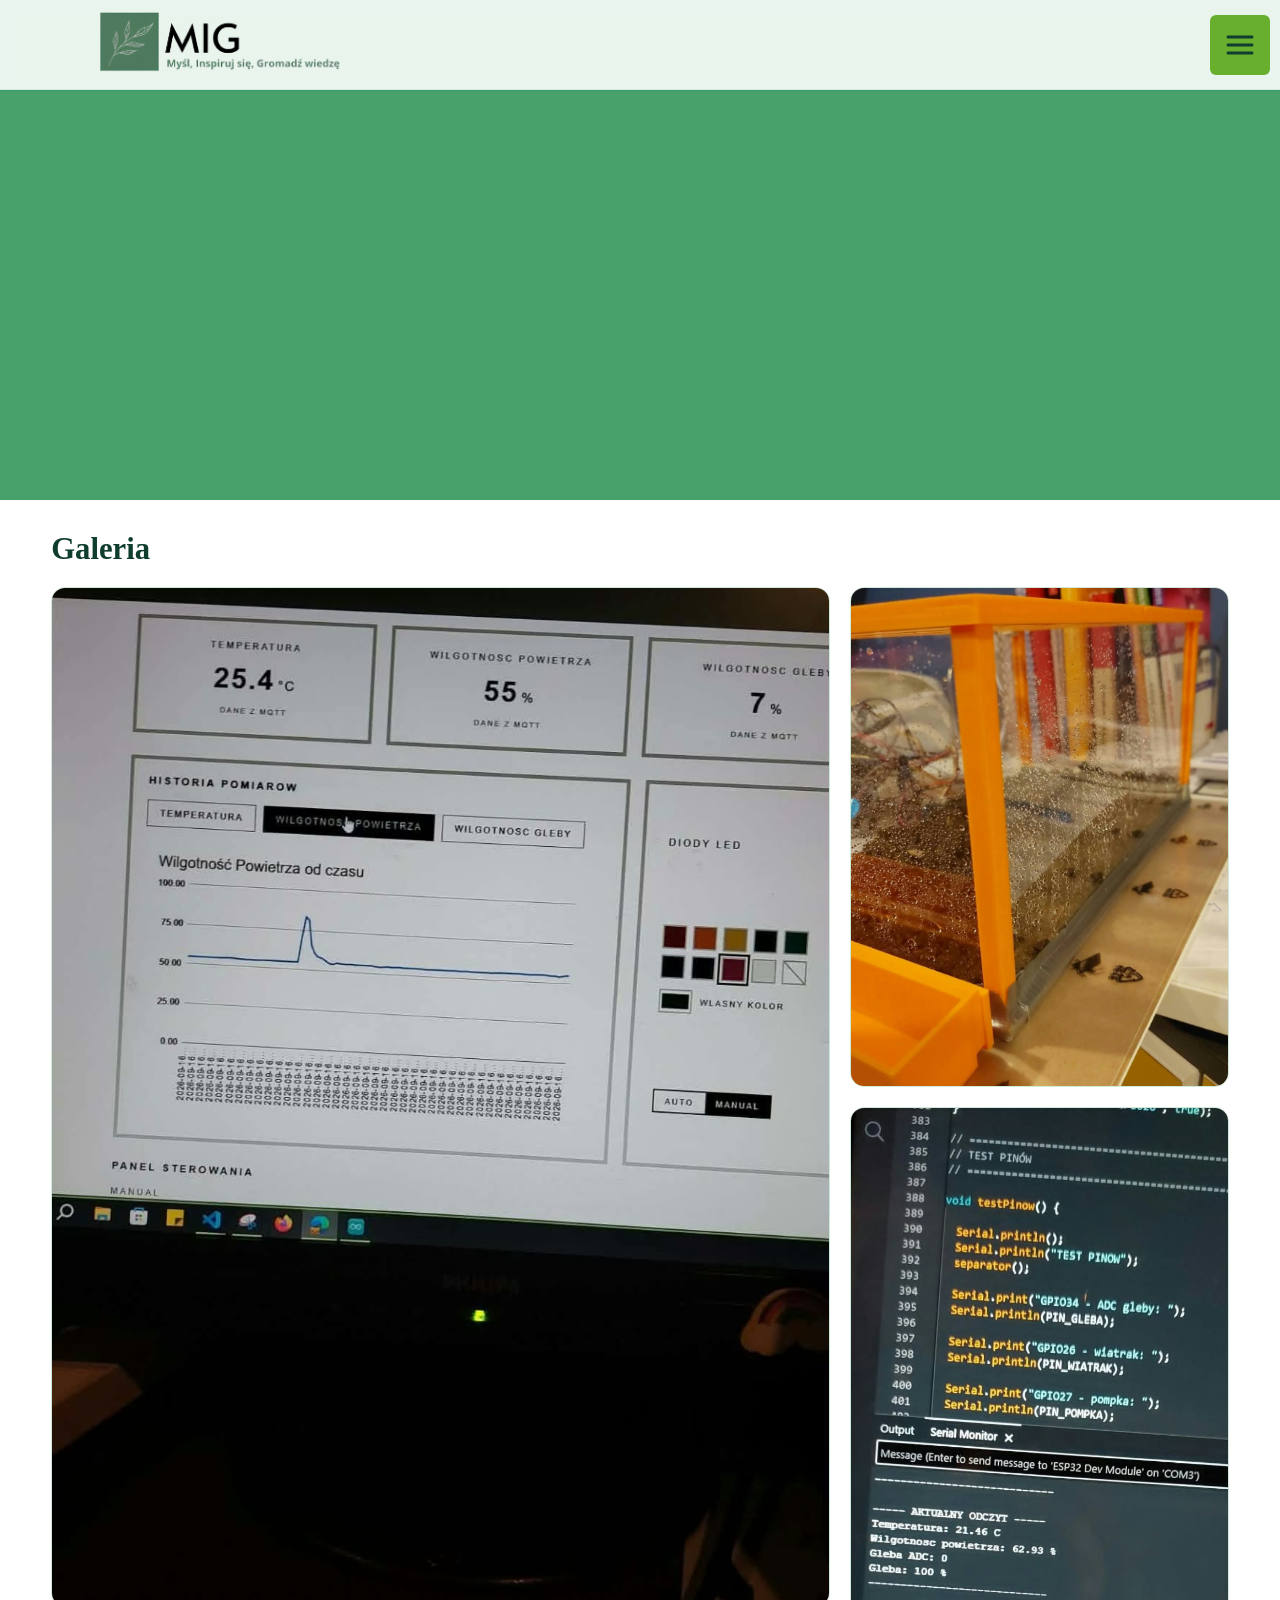
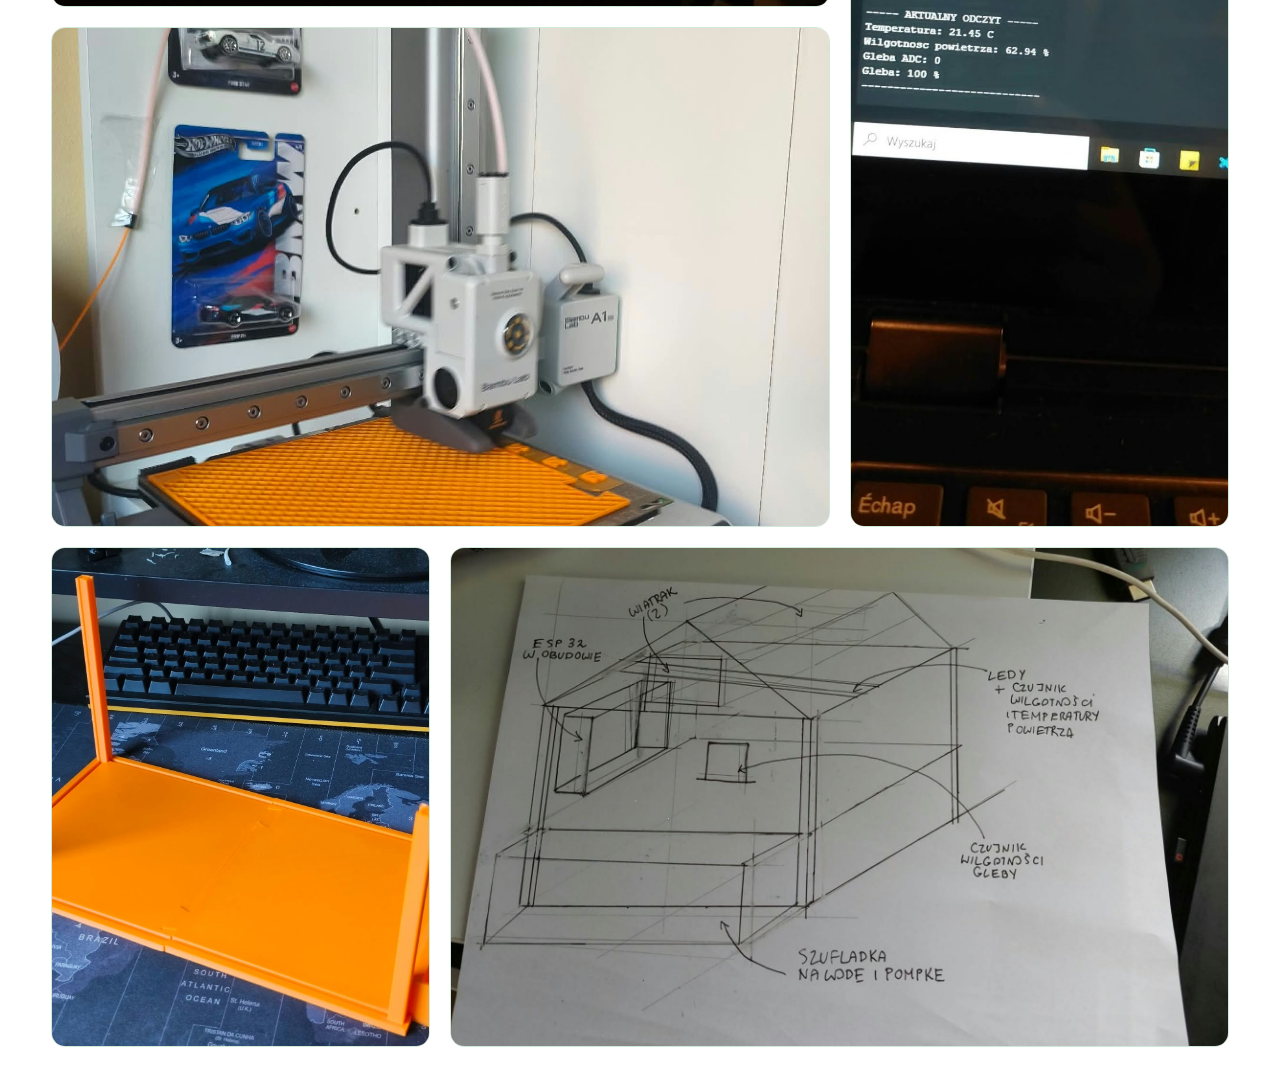
==== galeria.html @ 009820ba "Add files via upload" ====
<!DOCTYPE html>
<html lang="pl">
<head>
<meta charset="UTF-8">
<meta name="viewport" content="width=device-width, initial-scale=1.0">
<title>Moja szklarnia</title>
<link  rel="stylesheet" href="css.css">
<style>


:root {
    --forest: #0f3d2e;
    --green: #2f7d4f;
    --leaf: #6bb27f;
    --mint: #cfe9d8;
    --mist: #eef7f1;
    --white: #ffffff;
  }

  * { box-sizing: border-box; }

  body {
    margin: 0;
    background: var(--white);
    font-family: Georgia, "Times New Roman", serif;
    color: var(--forest);
  }

  /* The gallery element: full width, white background */
  .gallery {
    width: 100%;
    background: var(--white);
    padding: 32px clamp(16px, 4vw, 56px);
  }

  .gallery h2 {
    margin: 0 0 20px;
    font-size: clamp(1.4rem, 2.4vw, 2rem);
    font-weight: 600;
    color: var(--forest);
  }

  .gallery-grid {
    display: grid;
    grid-auto-rows: 500px;
    grid-auto-flow: dense;
    gap: 20px;
    grid-template-columns: repeat(auto-fill, minmax(min(100%, 350px), 1fr));
  }

  .gallery-item {
    position: relative;
    margin: 0;
    overflow: hidden;
    border-radius: 14px;
    background: var(--mist);
    border: 1px solid var(--mint);
  }

  .gallery-item.wide { grid-column: span 2; }
  .gallery-item.tall { grid-row: span 2; }

  /* Swap .ph divs for <img> tags; the gradients are placeholders */
  .gallery-item img,
  .gallery-item .ph {
    display: block;
    width: 100%;
    height: 100%;
    object-fit: cover;
    transition: transform .4s ease;
  }

  .gallery-item:hover img,
  .gallery-item:hover .ph,
  .gallery-item:focus-within img,
  .gallery-item:focus-within .ph { transform: scale(1.05); }

  .gallery-item figcaption {
    position: absolute;
    left: 0; right: 0; bottom: 0;
    padding: 40px 20px 18px;
    color: var(--white);
    font-size: 1.1rem;
    background: linear-gradient(to top, rgba(15, 61, 46, .85), transparent);
    transform: translateY(100%);
    transition: transform .3s ease;
  }

  .gallery-item:hover figcaption,
  .gallery-item:focus-within figcaption { transform: translateY(0); }

  .gallery-item a { display: block; height: 100%; color: inherit; text-decoration: none; }
  .gallery-item a:focus-visible { outline: 3px solid var(--green); outline-offset: -3px; }

  .p1 { background: linear-gradient(135deg, var(--green), var(--forest)); }
  .p2 { background: linear-gradient(160deg, var(--mint), var(--leaf)); }
  .p3 { background: linear-gradient(120deg, var(--leaf), var(--green)); }
  .p4 { background: linear-gradient(200deg, var(--forest), var(--leaf)); }
  .p5 { background: linear-gradient(135deg, var(--mist), var(--mint)); }
  .p6 { background: linear-gradient(150deg, var(--green), var(--mint)); }

</style>
</head>

<body>

<div class="nagluwek">
    <div class="title">
        <a href="onas.html">
            <img src="logo.png" alt="Logo" style="height: 60px;">
        </a>
    </div>
    <div class="menu">
        <svg
        xmlns="http://www.w3.org/2000/svg" class="sandwich" viewBox="0 0 40 40"  fill="none" aria-label="Menu">
        <line x1="8" y1="12" x2="32" y2="12"
              stroke="currentColor" stroke-width="3" stroke-linecap="round" />
        <line x1="8" y1="20" x2="32" y2="20"
              stroke="currentColor" stroke-width="3" stroke-linecap="round" />
        <line x1="8" y1="28" x2="32" y2="28"
              stroke="currentColor" stroke-width="3" stroke-linecap="round" />
      </svg>

    </div>
    <div class="menuwrapper">
        <a href="onas.html">
        <div class="menuoption" style="--in-delay: 0s; --out-delay: 0.28s; top: 84px; border-top-left-radius: 6px;"> O NAS</div>
        </a>
        <a href="galeria.html">
        <div class="menuoption" style="--in-delay: 0.14s; --out-delay: 0.14s; top: 184px;"> GALERIA </div>
        </a>
        <a href="mojaszklarnia.html">
              <div class="menuoption" style="--in-delay: 0.28s; --out-delay: 0s; top: 284px; border-bottom: 5px solid rgb(45, 184, 45);  border-bottom-left-radius: 6px;"> PANEL SZKLARNI</div>
        </a>
         </div>
</div>


<!-- ///////////////////////////////////////////////////////////////////////////////////////////-->
<div style="width: 100%; height: 500px; background-color: rgb(72, 161, 106);">
    <canvas
      id="bg"
      style="
        position: relative;
        width: 100%;
        height: 100%;
        -webkit-mask-image: linear-gradient(to bottom, #000 calc(100% - 60px), transparent 100%);
        mask-image: linear-gradient(to bottom, #000 calc(100% - 60px), transparent 100%);
      "
    ></canvas>
  
    <script type="module">
      import { createShader } from 'https://esm.sh/shaders/js';
  
      await createShader(document.getElementById('bg'), {
        components: [
          {
            type: 'SolidColor',
            props: {
              color: '#149941'
            }
          },
  
          {
            type: 'TimeTrail',
            props: {
              trailSource: 'motion',
              trailLength: 0,
              diffusion: 0.1,
              trailOpacity: 0.4,
              trailBlend: 'normal',
              speed: 4
            },
  
            children: [
              {
                type: 'ContourLines',
                props: {
                  levels: 0.9,
                  gamma: 1,
                  lineWidth: 1.75,
                  softness: 0.4,
                  colorMode: 'custom',
                  lineColor: '#5cdb79',
                  backgroundColor: 'transparent'
                },
  
                children: [
                  {
                    type: 'PerlinNoise',
                    props: {
                      scale: 2.3,
                      seed: 0,
                      speed: 0.15
                    }
                  },
  
                  {
                    type: 'Blob',
                    props: {
                      colorA: '#666666',
                      colorB: '#666666',
                      size: 0.1,
                      deformation: 0.75,
                      softness: 0.4,
                      highlightIntensity: 0,
                      speed: 1,
                      seed: 4,
  
                      center: {
                        type: 'mouse-position',
                        smoothing: 0.3,
                        momentum: 0.25
                      },
  
                      blendMode: 'normal'
                    }
                  }
                ]
              }
            ]
          }
        ]
      });
    </script>
  </div>
<!-- ///////////////////////////////////////////////////////////////////////////////////////////-->



<section class="gallery" aria-label="Photo gallery">
    <h2>Galeria</h2>
    <div class="gallery-grid">
      <figure class="gallery-item wide tall">
        <a><img src="zdj1.png" alt="zdj1"></a>
      </figure>
      <figure class="gallery-item wide" >
        <a><img src="zdj4.png" alt="zdj2"></a>
      </figure>
      <figure class="gallery-item">
        <a><img src="zdj5.png" alt="zdj3"></a>
      </figure>
      <figure class="gallery-item tall">
        <a><img src="zdj7.png" alt="zdj4"></a>
      </figure>
      <figure class="gallery-item">
        <a><img src="zdj8.png" alt="zdj6"></a>
      </figure>
      <figure class="gallery-item wide">
        <a><img src="zdj6.png" alt="zdj5"></a>
      </figure>
    </div>
  </section>

</body>
</html>
---- css.css ----
:root{
    --biel:        #ffffff;
    --tlo:         #f6faf8;
    --atrament:    #10201a;
    --szept:       #6d7f78;
    --linia:       #dfe9e4;
    --zielen:      #0f9d6a;
    --zielen-jasna:#e4f6ee;
    --zielen-mocna:#0a6f4b;
    --alarm:       #c0392b;
}

*{ box-sizing: border-box; }

body{
    margin: 0;
    padding: 0;
    color: var(--atrament);
    font-family: Helvetica, Arial, sans-serif;
    background-color: var(--tlo);
    background-image:
        linear-gradient(rgba(15,157,106,0.05) 1px, transparent 1px),
        linear-gradient(90deg, rgba(15,157,106,0.05) 1px, transparent 1px);
    background-size: 48px 48px;
}

.mono{ font-family: 'IBM Plex Mono', 'Courier New', monospace; }

/* ---------- naglowek ---------- */
.nagluwek{
    background: rgba(255,255,255,0.88);
    backdrop-filter: blur(6px);
    border-bottom: 1px solid var(--linia);
    box-shadow: 0 1px 0 rgba(15,157,106,0.25);
    font-family: 'IBM Plex Mono', 'Courier New', monospace;
    margin: 0;
    top: 0;
    width: 100%;
    z-index: 10;
    position: fixed;
    display: flex;
    align-items: center;
    justify-content: space-between;
    gap: 12px;
    height: 90px;
}
.nagluwek .kropka{
    width: 8px;
    height: 8px;
    background: var(--zielen);
    border-radius: 50%;
    box-shadow: 0 0 0 4px rgba(15,157,106,0.15);
}
.title{
margin-top: 20px;
margin-bottom: 20px;
margin-left: 100px;

}
.sandwich{
width: 40;
height: 40;
}
.menu{
    padding: 3px;
    width: 60px;
    height: 60px;
    margin: 10px 10px 10px 10px;
    background-color: #68af2e;
    padding: 10px;
    transition: 0.4s;
    border-radius: 6px;
}
.menu:hover{
    width: 70px;
    height: 70px;    
transition: 0.4s;

    }
.menuoption{
background-color: rgb(205, 224, 214);
width: 400px;
height: 100px;
position: fixed;
right: -400px;
z-index: 4;
transition: 0.35s;
transition-delay: var(--out-delay, 0s);
border-top: 5px solid  rgb(45, 184, 45);

display: flex;
justify-content: center;
align-items: center; 
font-family: Arial, sans-serif;
text-decoration: none;
font-size: 40px;
color: #7dacac;
}
.menuoption:hover{
    background-color: rgb(86, 182, 131);
    transition: 0.35s;
    font-family: "Mona Sans varible", Georgia, serif;
color: #318f73;
}
.menuwrapper{
position: fixed;
right: 0px;
top: 0px;
width: 0px;
height: 0px;
z-index: 3;
}

.menu:hover ~ .menuwrapper{
width: 400px;
height: 384px;

}
.menuwrapper:hover{
width: 400px;
height: 384px;
}
/*
.menuoption:hover ~ .menuwrapper{
width: 400px;
height: 600px;
}
.menuwrapper:hover ~ .menuoption{
    right: 0px;
    transition: 0.2s;
    transition-delay: var(--in-delay, 0s);
}
.menuoption:hover .menuoption{
    right: 0px;
    transition: 0.2s;
    transition-delay: var(--in-delay, 0s);
}
*/
.menu:hover ~ .menuwrapper,
.menuwrapper:hover{
    width: 400px;
    height: 384;
}
.menu:hover ~ .menuwrapper .menuoption,
.menuwrapper:hover .menuoption{
    right: 0;
    transition: right 0.2s ease var(--in-delay, 0s),
                background-color 0.3s ease;
}
.menuoption:hover{
    background-color: rgb(86, 182, 131);
}
/* ---------- pasek gorny ---------- */
/*////////////////////////////////////////////////////////////*/
.ramka{
    position: relative;
    background: var(--biel);
    border: 2px solid green;
    border-radius: 2px;
}
.pasek{
    display: flex;
    align-items: flex-start;
    justify-content: space-between;
    gap: 30px;
    margin: 36px 10vw 0 10vw;
}
.pasek h1{
    font-size: 30px;
    font-weight: bold;
    letter-spacing: 1px;
    margin: 0 0 10px 0;
}
.pasek .opis{
    font-size: 14px;
    line-height: 1.7;
    color: var(--szept);
    margin: 0;
    max-width: 60ch;
}

.polaczenie{
    margin-top: 80px;
    padding: 12px 16px;
    display: flex;
    align-items: center;
    gap: 12px;
    flex-shrink: 0;
    background: var(--biel);
    border: 1px solid var(--linia);
}
.polaczenie svg{
    width: 24px;
    height: 24px;
    flex-shrink: 0;
}
.polaczenie .etykieta{
    font-family: 'IBM Plex Mono', 'Courier New', monospace;
    font-size: 12px;
    letter-spacing: 1px;
    line-height: 1.4;
    white-space: nowrap;
}
.polaczenie .luk{ fill: rgb(190,190,190); }
.polaczenie.online{ border-color: var(--zielen); background: var(--zielen-jasna); }
.polaczenie.online .luk{ fill: var(--zielen-mocna); }
.polaczenie.online .etykieta{ color: var(--zielen-mocna); }
.polaczenie.offline .luk{ fill: rgb(215,215,215); }
.polaczenie.offline .krzyzyk{ display: block; }
.krzyzyk{ display: none; }

/* ---------- kafelki z danymi ---------- */
.kafelki{
    display: flex;
    gap: 18px;
    margin: 26px 10vw 0 10vw;
}
.kafelek{
    flex: 1;
    padding: 24px 20px;
    text-align: center;
    min-width: 0;
    transition: 0.2s;
    z-index: 1;
}
.kafelek:hover {
    z-index: 2;
    transform: scale(1.05);
    transition: 0.2s;

  }

.kafelek .nazwa{
    font-size: 13px;
    letter-spacing: 1px;
    color: var(--szept);
    margin: 0 0 16px 0;
}
.kafelek .wartosc{
    font-family: 'IBM Plex Mono', 'Courier New', monospace;
    font-size: clamp(30px, 3.6vw, 56px);
    font-weight: bold;
    margin: 0;
    line-height: 1;
    word-break: break-word;
}
.kafelek .jednostka{
    font-size: 0.42em;
    font-weight: normal;
    color: var(--szept);
    margin-left: 5px;
}
.kafelek .zrodlo{
    font-family: 'IBM Plex Mono', 'Courier New', monospace;
    font-size: 11px;
    letter-spacing: 1px;
    color: rgb(165,175,170);
    margin: 16px 0 0 0;
}
.kafelek.poza-zakresem{ border-color: var(--alarm); }
.kafelek.poza-zakresem .wartosc{ color: var(--alarm); }
.kafelek.w-zakresie .wartosc{ color: var(--zielen-mocna); }

/* ---------- sekcje ---------- */
.sekcja{
    margin: 30px 10vw 0 10vw;
}
.sekcja > h2{
    font-size: 16px;
    letter-spacing: 1px;
    margin: 0 0 4px 0;
}
.sekcja > .podpis{
    font-size: 13px;
    color: var(--szept);
    margin: 0 0 16px 0;
    max-width: 70ch;
    line-height: 1.6;
}

/* ---------- warunki dla roslin ---------- */
.karty-warunkow{
    display: flex;
    gap: 18px;
}
.karta-warunku{
    flex: 1;
    padding: 22px;
    min-width: 0;
    z-index: 1;
    transition: 0.2s;  
}
.karta-warunku:hover {
    z-index: 2;
    transform: scale(1.05);
    transition: 0.2s;
  }
.glowka-warunku{
    display: flex;
    align-items: baseline;
    justify-content: space-between;
    gap: 12px;
    margin-bottom: 18px;
}
.glowka-warunku .nazwa{
    margin: 0;
    font-size: 14px;
    letter-spacing: 1px;
}
.glowka-warunku .teraz{
    font-family: 'IBM Plex Mono', 'Courier New', monospace;
    font-size: 13px;
    color: var(--szept);
}

/* skala z zaznaczonym zakresem docelowym i znacznikiem odczytu */
.skala{
    position: relative;
    height: 16px;
    background: repeating-linear-gradient(90deg,
        var(--linia) 0 1px, transparent 1px 10px);
    border-top: 1px solid var(--linia);
    border-bottom: 1px solid var(--linia);
    margin-bottom: 6px;
}
.strefa{
    position: absolute;
    top: 0;
    bottom: 0;
    background: var(--zielen-jasna);
    border-left: 2px solid var(--zielen);
    border-right: 2px solid var(--zielen);
}
.znacznik{
    position: absolute;
    top: -5px;
    bottom: -5px;
    width: 2px;
    background: var(--atrament);
    transform: translateX(-1px);
    transition: left 0.4s ease;
    display: none;
}
.znacznik.widoczny{ display: block; }
.znacznik.poza{ background: var(--alarm); }
.opis-skali{
    display: flex;
    justify-content: space-between;
    font-family: 'IBM Plex Mono', 'Courier New', monospace;
    font-size: 11px;
    color: rgb(165,175,170);
    margin-bottom: 18px;
}

.pola-warunku{
    display: flex;
    gap: 12px;
}
.pole{
    flex: 1;
    display: flex;
    flex-direction: column;
    gap: 6px;
}
.pole span{
    font-size: 12px;
    letter-spacing: 1px;
    color: var(--szept);
}
.pole input{
    font-family: 'IBM Plex Mono', 'Courier New', monospace;
    font-size: 16px;
    padding: 10px 12px;
    border: 1px solid var(--linia);
    background: var(--biel);
    color: var(--atrament);
    width: 100%;
}
.pole input:focus{
    outline: none;
    border-color: var(--zielen);
    box-shadow: 0 0 0 3px rgba(15,157,106,0.15);
}
.pole input:disabled{
    background: rgb(248,249,249);
    color: rgb(170,178,175);
    cursor: not-allowed;
}
.uwaga-warunku{
    font-size: 12px;
    line-height: 1.6;
    color: var(--szept);
    margin: 14px 0 0 0;
}

.stopka-warunkow{
    display: flex;
    align-items: center;
    gap: 16px;
    flex-wrap: wrap;
    margin-top: 16px;
}
.przycisk{
    font-family: inherit;
    font-size: 13px;
    letter-spacing: 1px;
    padding: 12px 22px;
    border: 1px solid var(--atrament);
    background: var(--atrament);
    color: var(--biel);
    cursor: pointer;
    transition: 0.25s;
}
.przycisk:hover:not(:disabled){
    background: var(--zielen-mocna);
    border-color: var(--zielen-mocna);
}
.przycisk:disabled{
    background: var(--biel);
    color: rgb(185,192,189);
    border-color: var(--linia);
    cursor: not-allowed;
}
.przycisk.drugi{
    background: var(--biel);
    color: var(--atrament);
    border-color: var(--linia);
}
.przycisk.drugi:hover:not(:disabled){
    background: var(--zielen-jasna);
    color: var(--zielen-mocna);
    border-color: var(--zielen);
}
.przycisk:focus-visible{
    outline: 2px solid var(--zielen-mocna);
    outline-offset: 2px;
}
.komunikat{
    font-family: 'IBM Plex Mono', 'Courier New', monospace;
    font-size: 12px;
    color: var(--szept);
}
.komunikat.ok{ color: var(--zielen-mocna); }
.komunikat.blad{ color: var(--alarm); }

/* ---------- rzad: wykres + panel LED ---------- */
.rzad-gorny{
    display: flex;
    align-items: stretch;
    gap: 18px;
    flex-wrap: wrap;
}

.wykres{
    flex: 0 0 auto;
    width: fit-content;
    max-width: 100%;
    padding: 20px;
    z-index: 1;
    transition: 0.2s;  
}
.wykres:hover {
    z-index: 2;
    transform: scale(1.03);
    transition: 0.2s;
  }
.wykres h2{
    font-size: 14px;
    letter-spacing: 1px;
    margin: 0 0 16px 0;
}
.wybor-wykresu{
    display: flex;
    flex-wrap: wrap;
    gap: 8px;
    margin-bottom: 16px;
}
.wybor-wykresu button{
    border: 1px solid var(--linia);
    background: var(--biel);
    padding: 9px 14px;
    font-family: inherit;
    font-size: 12px;
    letter-spacing: 1px;
    cursor: pointer;
    transition: 0.25s;
}
.wybor-wykresu button:hover{
    border-color: var(--zielen);
    color: var(--zielen-mocna);
}
.wybor-wykresu button.wybrany{
    background: var(--zielen-jasna);
    border-color: var(--zielen);
    color: var(--zielen-mocna);
}
.wybor-wykresu button:focus-visible{
    outline: 2px solid var(--zielen-mocna);
    outline-offset: 2px;
}

.kontener-wykresu{
    width: 620px;
    max-width: 100%;
    aspect-ratio: 620 / 380;
    position: relative;
    overflow: hidden;
    line-height: 0;
}
.ramkawykresu{
    position: absolute;
    top: 0;
    left: 0;
    width: 620px;
    height: 380px;
    border: none;
    display: block;
    transform-origin: top left;
}
.zastepnik{
    width: 100%;
    height: 100%;
    border: 1px dashed var(--linia);
    display: flex;
    align-items: center;
    justify-content: center;
    text-align: center;
    padding: 20px;
    color: var(--szept);
    font-size: 13px;
    line-height: 1.8;
}

/* ---------- panel LED ---------- */
.panel-led{
    flex: 1 1 260px;
    min-width: 260px;
    padding: 26px;
    display: flex;
    align-items: center;
    justify-content: space-between;
    gap: 22px;
    flex-wrap: wrap;
    z-index: 1;
    transition: 0.2s;  
}
.panel-led:hover {
    z-index: 2;
    transform: scale(1.02);
    transition: 0.2s;
}
.panel-led .nazwa-urzadzenia{
    font-size: 14px;
    letter-spacing: 1px;
    color: var(--atrament);
    margin: 0;
}
.paleta-led{
    display: flex;
    flex-direction: column;
    gap: 14px;
}
.siatka-palety{
    display: grid;
    grid-template-columns: repeat(5, 32px);
    gap: 8px;
}
.kolorek{
    width: 32px;
    height: 32px;
    border: 1px solid var(--linia);
    padding: 0;
    cursor: pointer;
}
.kolorek.wylaczony{
    background-color: var(--biel);
    position: relative;
}
.kolorek.wylaczony::after{
    content: "";
    position: absolute;
    inset: 0;
    background: linear-gradient(to top right, transparent 47%, rgb(190,190,190) 49%, rgb(190,190,190) 51%, transparent 53%);
}
.kolorek.aktywny{
    outline: 2px solid var(--zielen-mocna);
    outline-offset: 2px;
}
.kolorek:disabled{ opacity: 0.35; cursor: not-allowed; }
.kolorek:focus-visible{ outline: 2px solid var(--zielen-mocna); outline-offset: 2px; }

.wybor-wlasny{
    display: flex;
    align-items: center;
    gap: 10px;
}
.wybor-wlasny input[type="color"]{
    width: 44px;
    height: 32px;
    border: 1px solid var(--linia);
    padding: 0;
    cursor: pointer;
    background: none;
}
.wybor-wlasny input[type="color"]:disabled{ opacity: 0.35; cursor: not-allowed; }
.wybor-wlasny input[type="color"]:focus-visible{ outline: 2px solid var(--zielen-mocna); outline-offset: 2px; }
.wybor-wlasny .etykieta-wlasny{
    font-size: 12px;
    letter-spacing: 1px;
    color: var(--szept);
}

.przycisk-auto-led{
    border: 1px solid var(--linia);
    background: var(--biel);
    padding: 11px 20px;
    font-family: inherit;
    font-size: 12px;
    letter-spacing: 1px;
    cursor: pointer;
    flex-shrink: 0;
    transition: 0.25s;
}
.przycisk-auto-led:hover:not(:disabled){
    border-color: var(--zielen);
    color: var(--zielen-mocna);
}
.przycisk-auto-led.wybrany{
    background: var(--zielen-jasna);
    border-color: var(--zielen);
    color: var(--zielen-mocna);
}
.przycisk-auto-led:disabled{
    color: rgb(185,192,189);
    border-color: var(--linia);
    cursor: not-allowed;
}
.przycisk-auto-led:focus-visible{ outline: 2px solid var(--zielen-mocna); outline-offset: 2px; }

/* ---------- tryb auto / manual ---------- */
.tryb-urzadzenia{
    display: flex;
    flex-shrink: 0;
    border: 1px solid var(--linia);
}
.tryb-urzadzenia button{
    background: var(--biel);
    border: none;
    padding: 8px 14px;
    font-family: inherit;
    font-size: 12px;
    letter-spacing: 1px;
    cursor: pointer;
    color: var(--atrament);
}
.tryb-urzadzenia button + button{ border-left: 1px solid var(--linia); }
.tryb-urzadzenia button:hover:not(:disabled){ background: var(--zielen-jasna); }
.tryb-urzadzenia button.wybrany{
    background: var(--zielen-jasna);
    color: var(--zielen-mocna);
    font-weight: bold;
}
.tryb-urzadzenia button:disabled{ color: rgb(185,192,189); cursor: not-allowed; }

.karty-manualne{
    display: flex;
    gap: 18px;
}
.karta-urzadzenia{
    flex: 1;
    padding: 22px;
    min-width: 0;
    z-index: 1;
    transition: 0.2s;  
}
.karta-urzadzenia:hover {
    z-index: 2;
    transform: scale(1.03);
    transition: 0.2s;
}
.glowka-urzadzenia{
    display: flex;
    align-items: center;
    justify-content: space-between;
    gap: 12px;
    margin-bottom: 18px;
}
.glowka-urzadzenia .nazwa-urzadzenia{
    font-size: 14px;
    letter-spacing: 1px;
    margin: 0;
}
.przelacznik-onoff{
    display: flex;
    gap: 10px;
    margin-bottom: 14px;
}
.przelacznik-onoff button{
    flex: 1;
    border: 1px solid var(--linia);
    background: var(--biel);
    padding: 12px;
    font-family: inherit;
    font-size: 12px;
    letter-spacing: 1px;
    cursor: pointer;
    transition: 0.25s;
}
.przelacznik-onoff button:hover:not(:disabled){
    border-color: var(--zielen);
    color: var(--zielen-mocna);
}
.przelacznik-onoff button.wybrany{
    background: var(--atrament);
    border-color: var(--atrament);
    color: var(--biel);
}
.przelacznik-onoff button:disabled{ color: rgb(185,192,189); cursor: not-allowed; }
.stan-urzadzenia{
    font-family: 'IBM Plex Mono', 'Courier New', monospace;
    font-size: 12px;
    color: var(--szept);
    margin: 0;
}
.stan-urzadzenia span{ font-weight: bold; color: var(--atrament); }

.stopka{
    margin: 40px 10vw;
    padding-top: 16px;
    border-top: 1px solid var(--linia);
    font-family: 'IBM Plex Mono', 'Courier New', monospace;
    font-size: 11px;
    letter-spacing: 1px;
    color: rgb(165,175,170);
}

@media (max-width: 900px){
    .nagluwek{ padding-left: 5vw; padding-right: 5vw; }
    .pasek, .kafelki, .sekcja, .stopka{
        margin-left: 5vw;
        margin-right: 5vw;
    }
    .menu ul{ margin-left: 5vw; margin-right: 5vw; }
    .pasek{ flex-direction: column; }
    .kafelki{ flex-direction: column; }
    .karty-warunkow{ flex-direction: column; }
    .rzad-gorny{ flex-direction: column; }
    .wykres{ width: auto; max-width: 100%; }
    .panel-led{ flex-direction: column; align-items: stretch; }
    .karty-manualne{ flex-direction: column; }
}

@media (prefers-reduced-motion: reduce){
    *{ transition: none !important; }
}
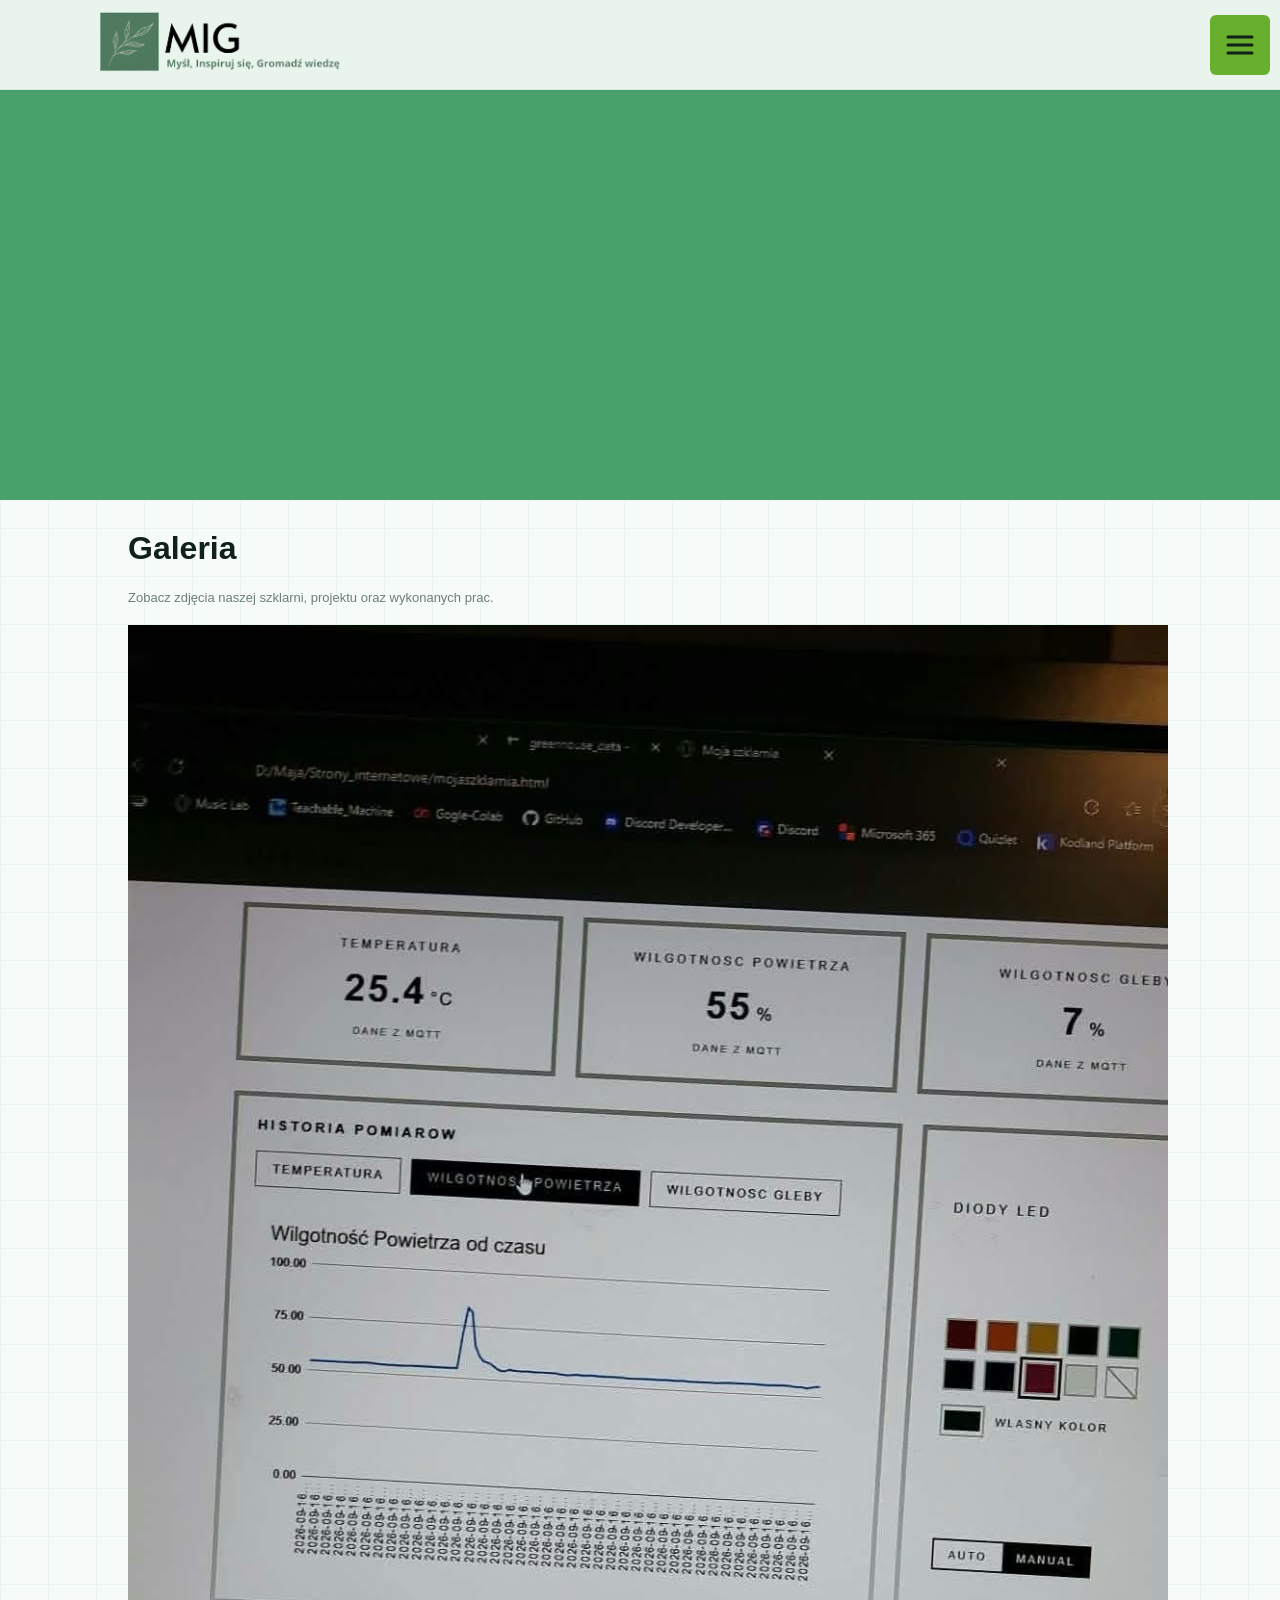
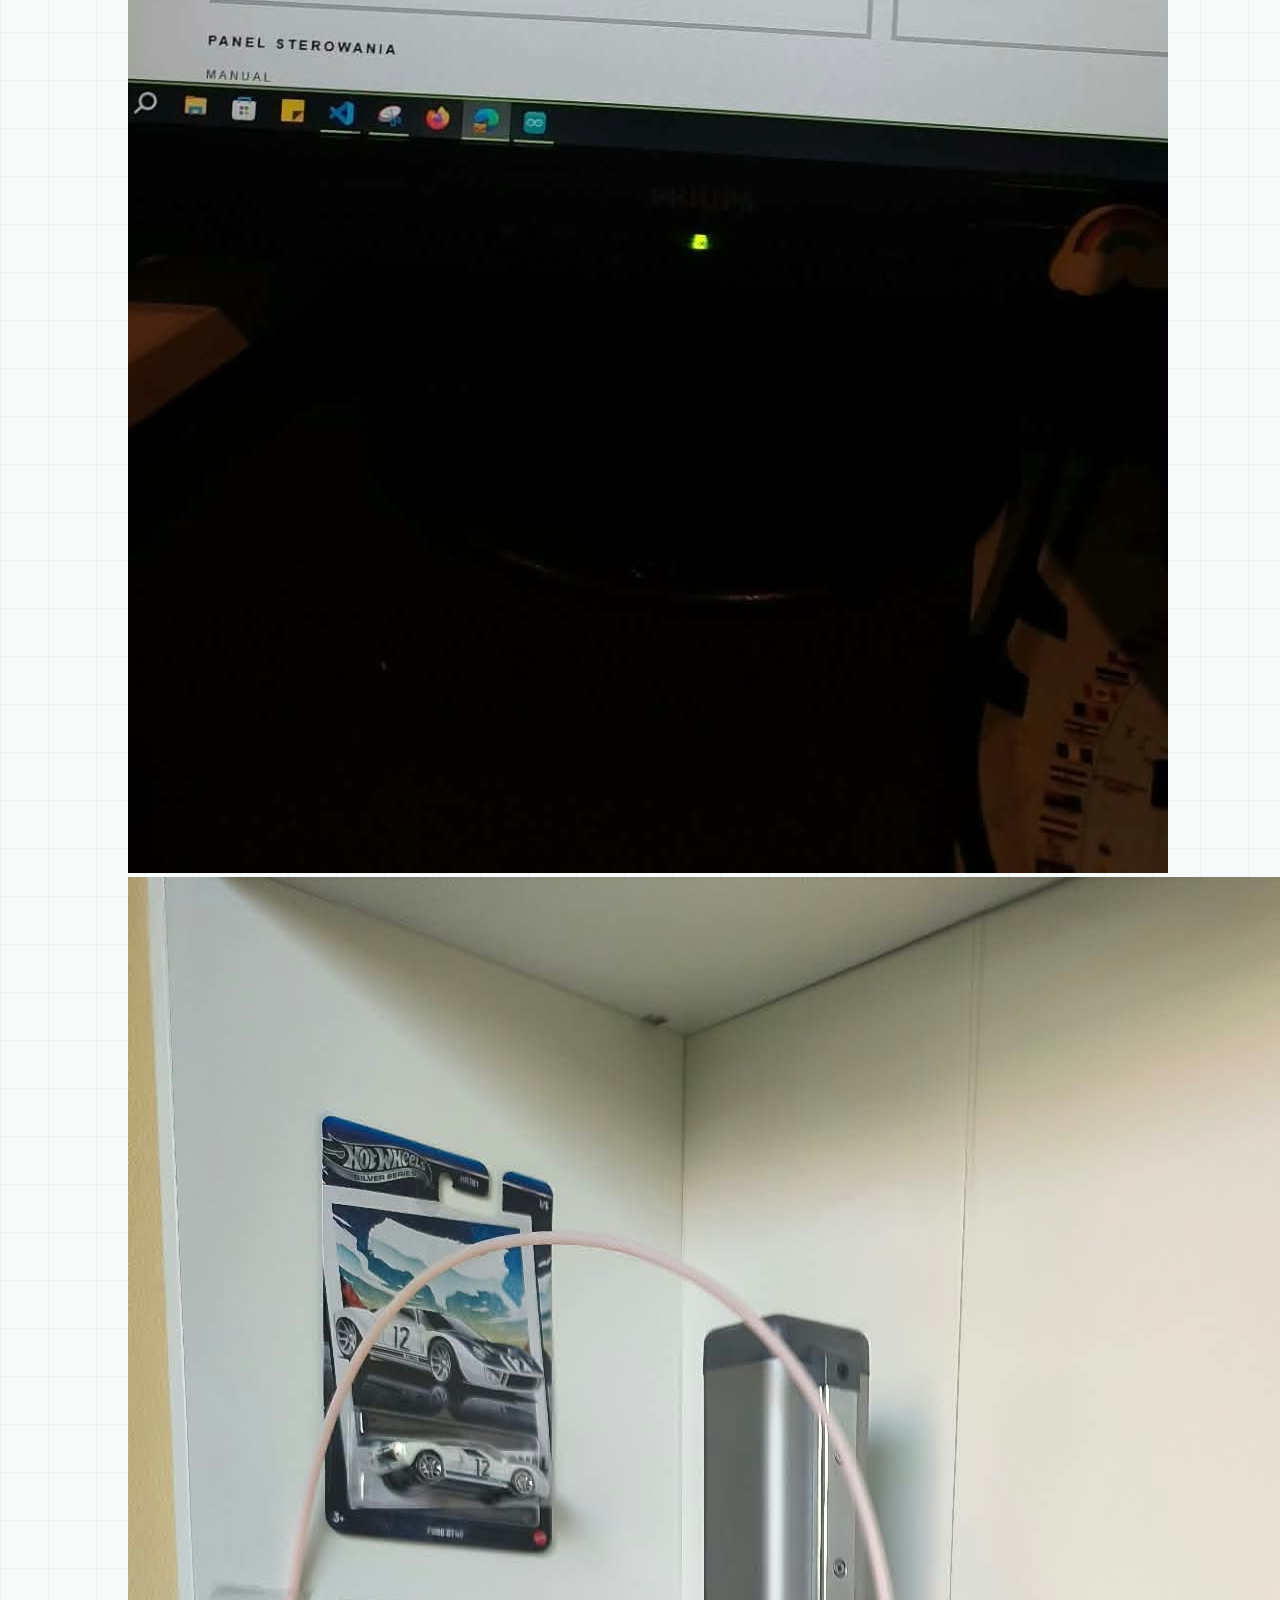
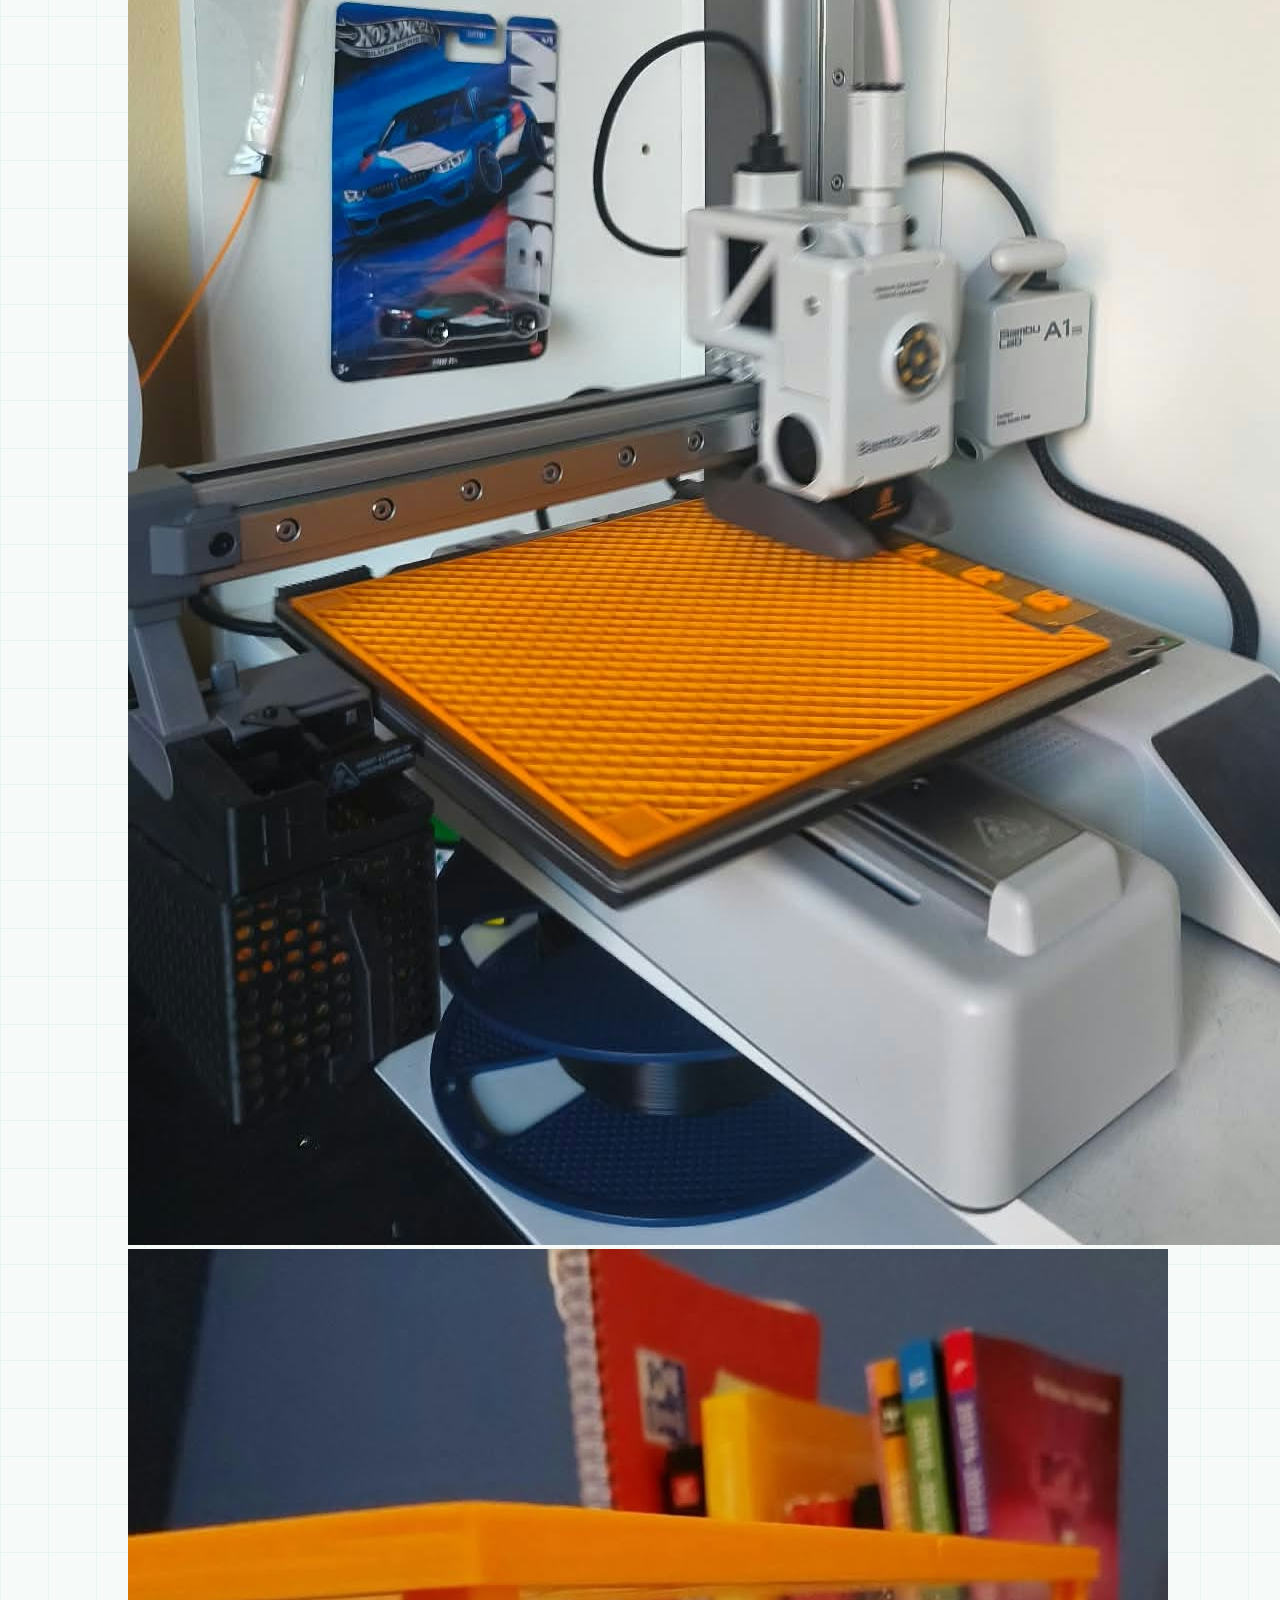
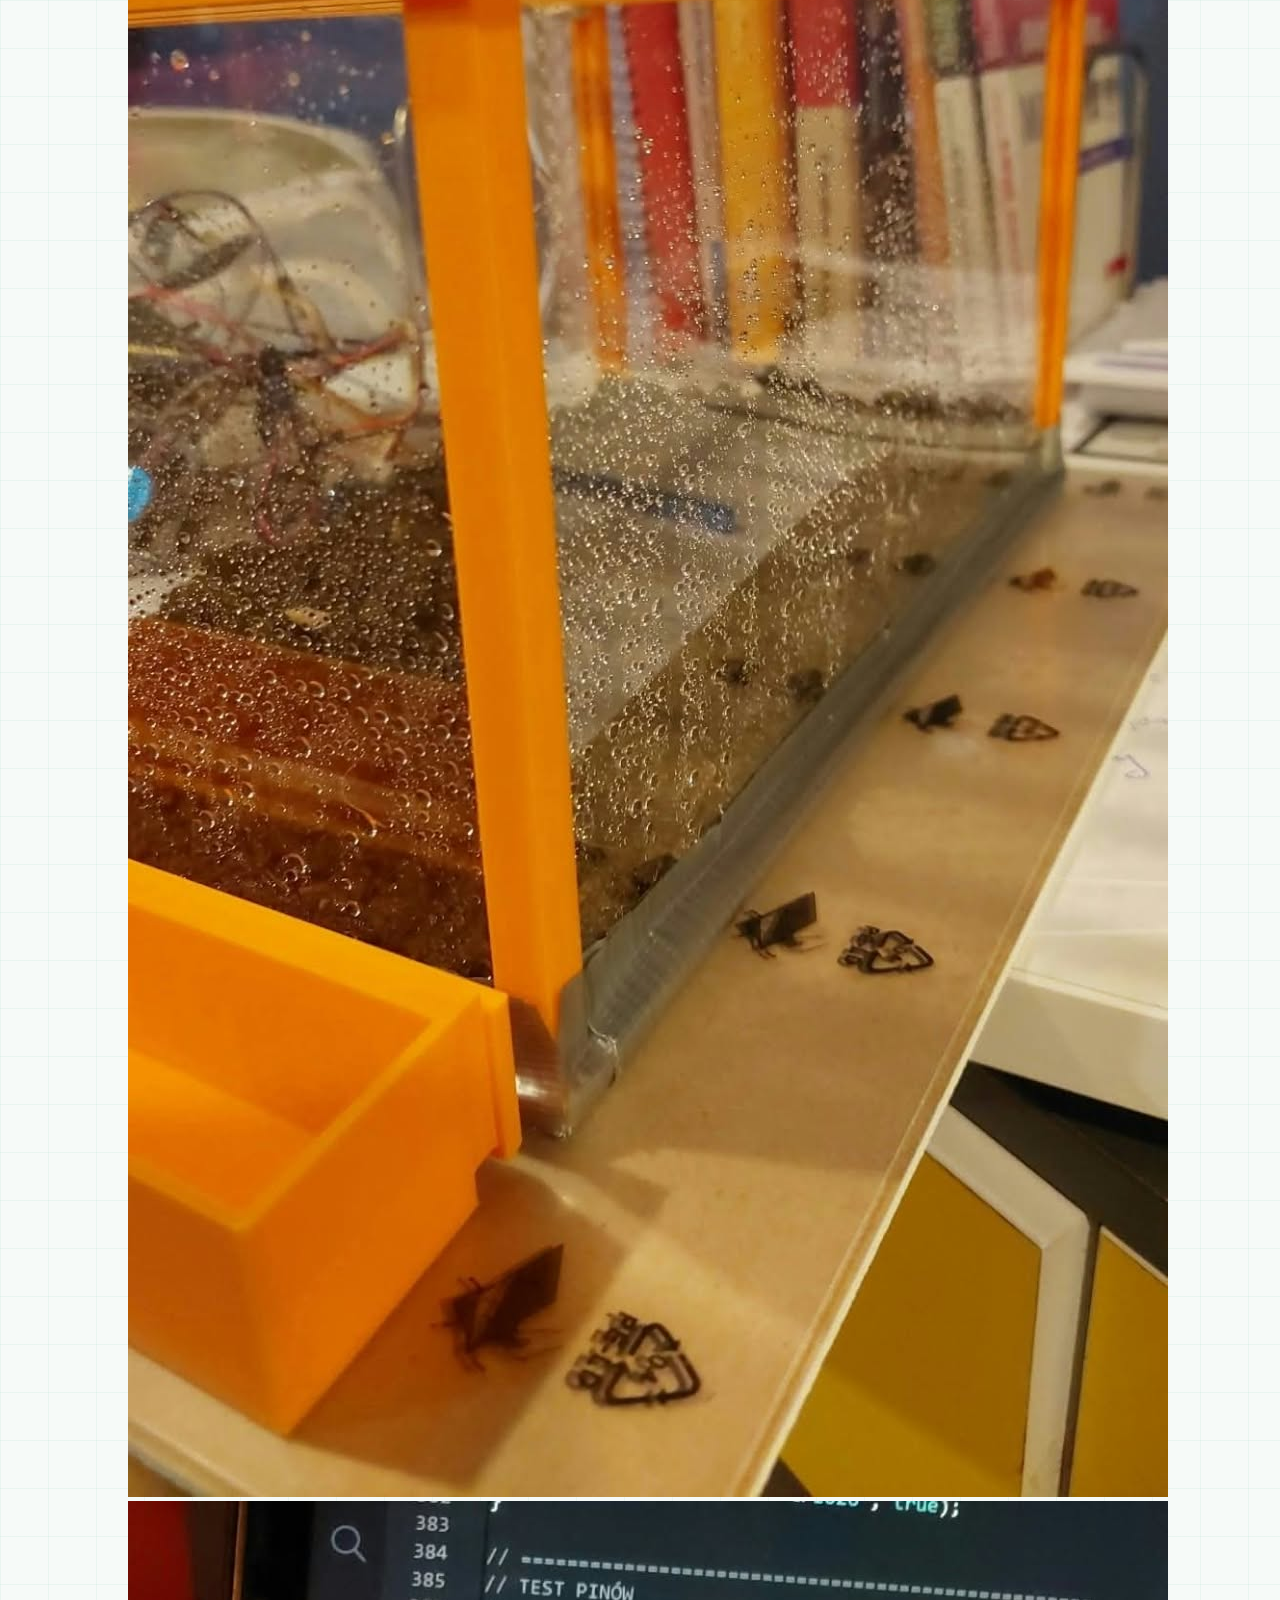
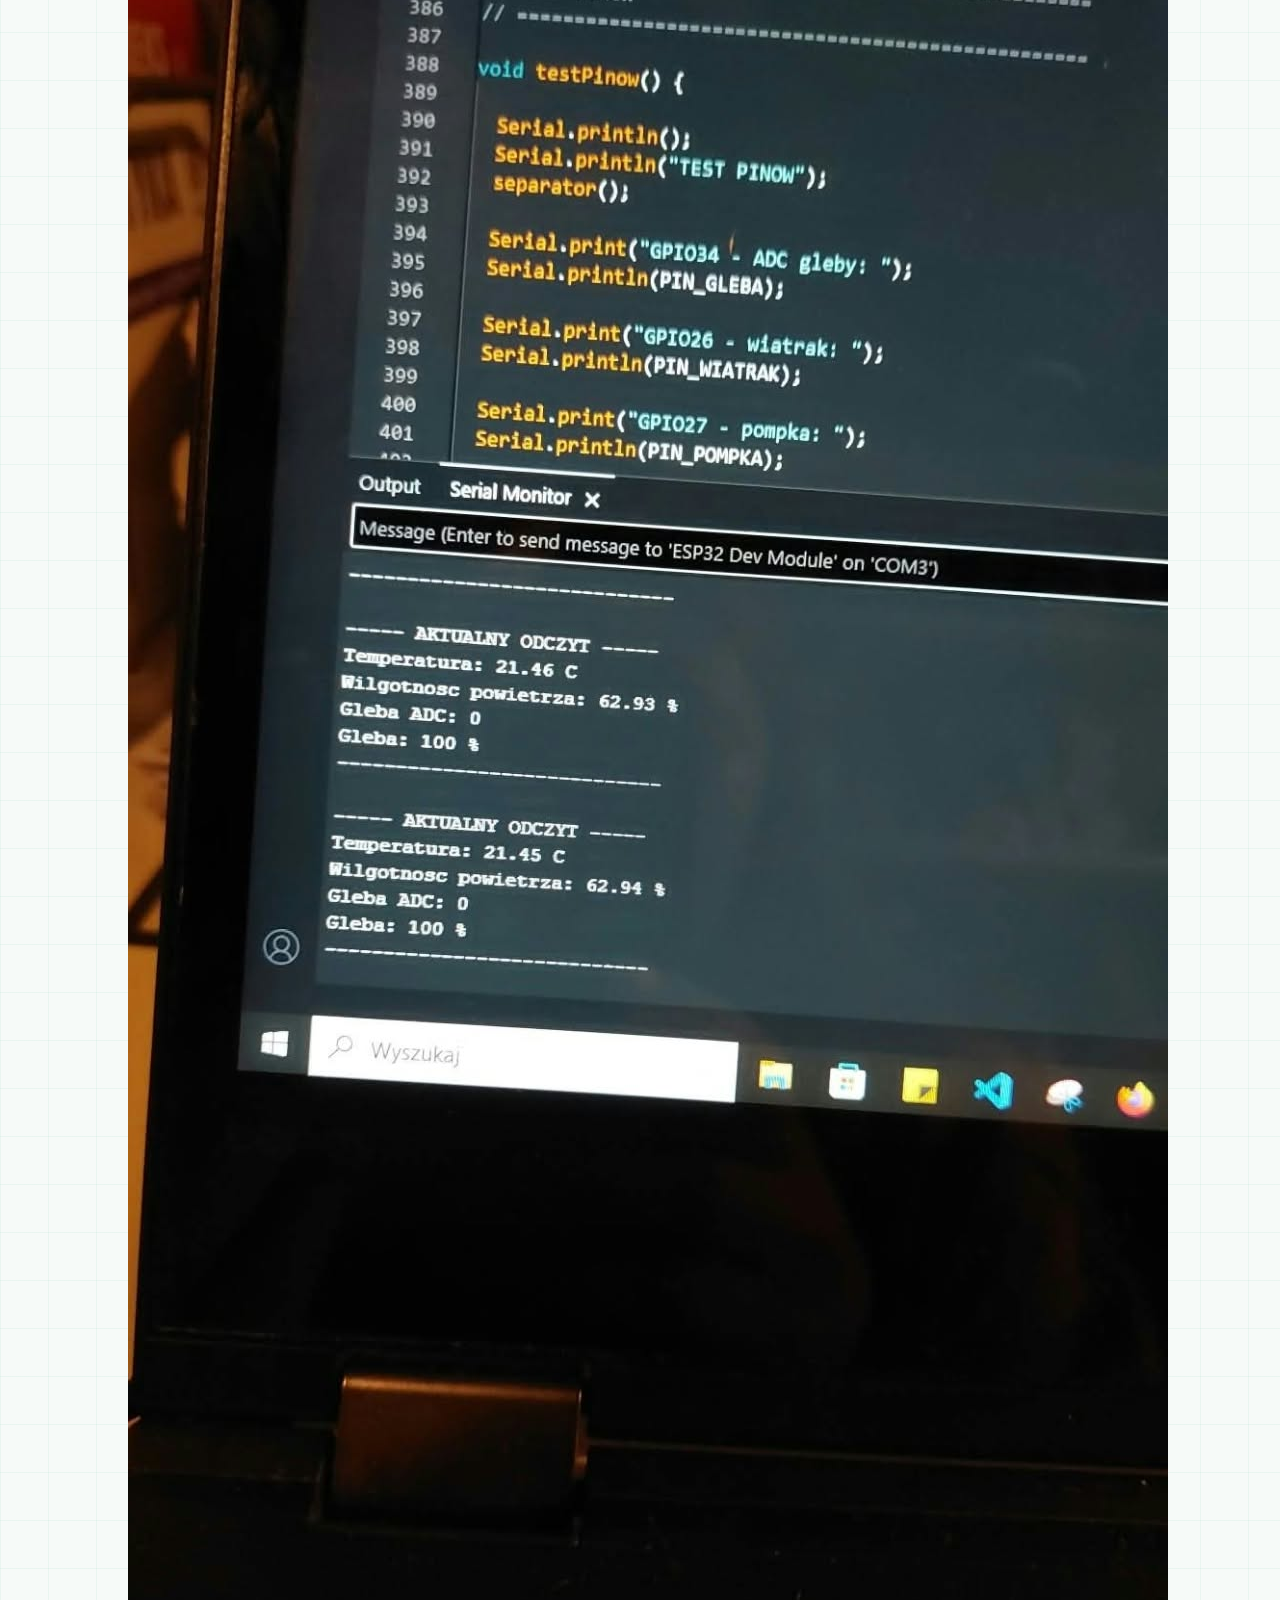
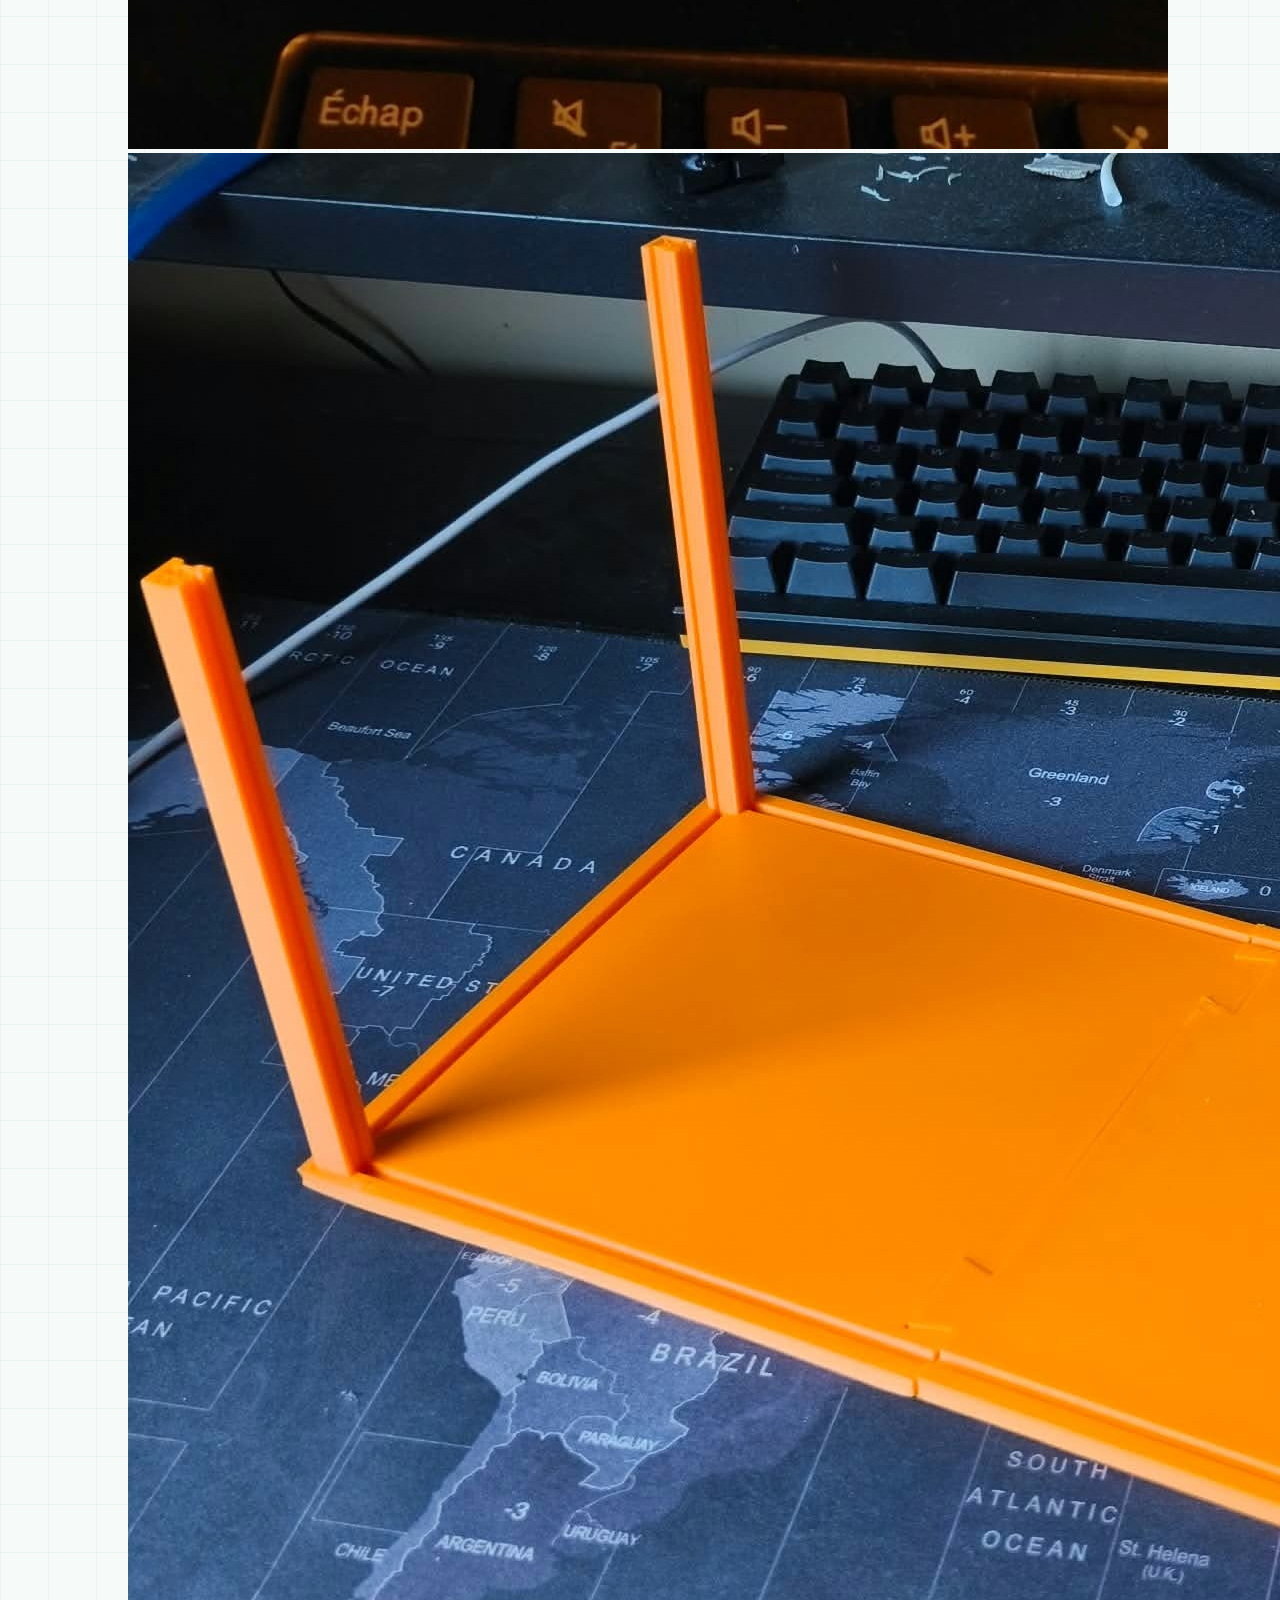
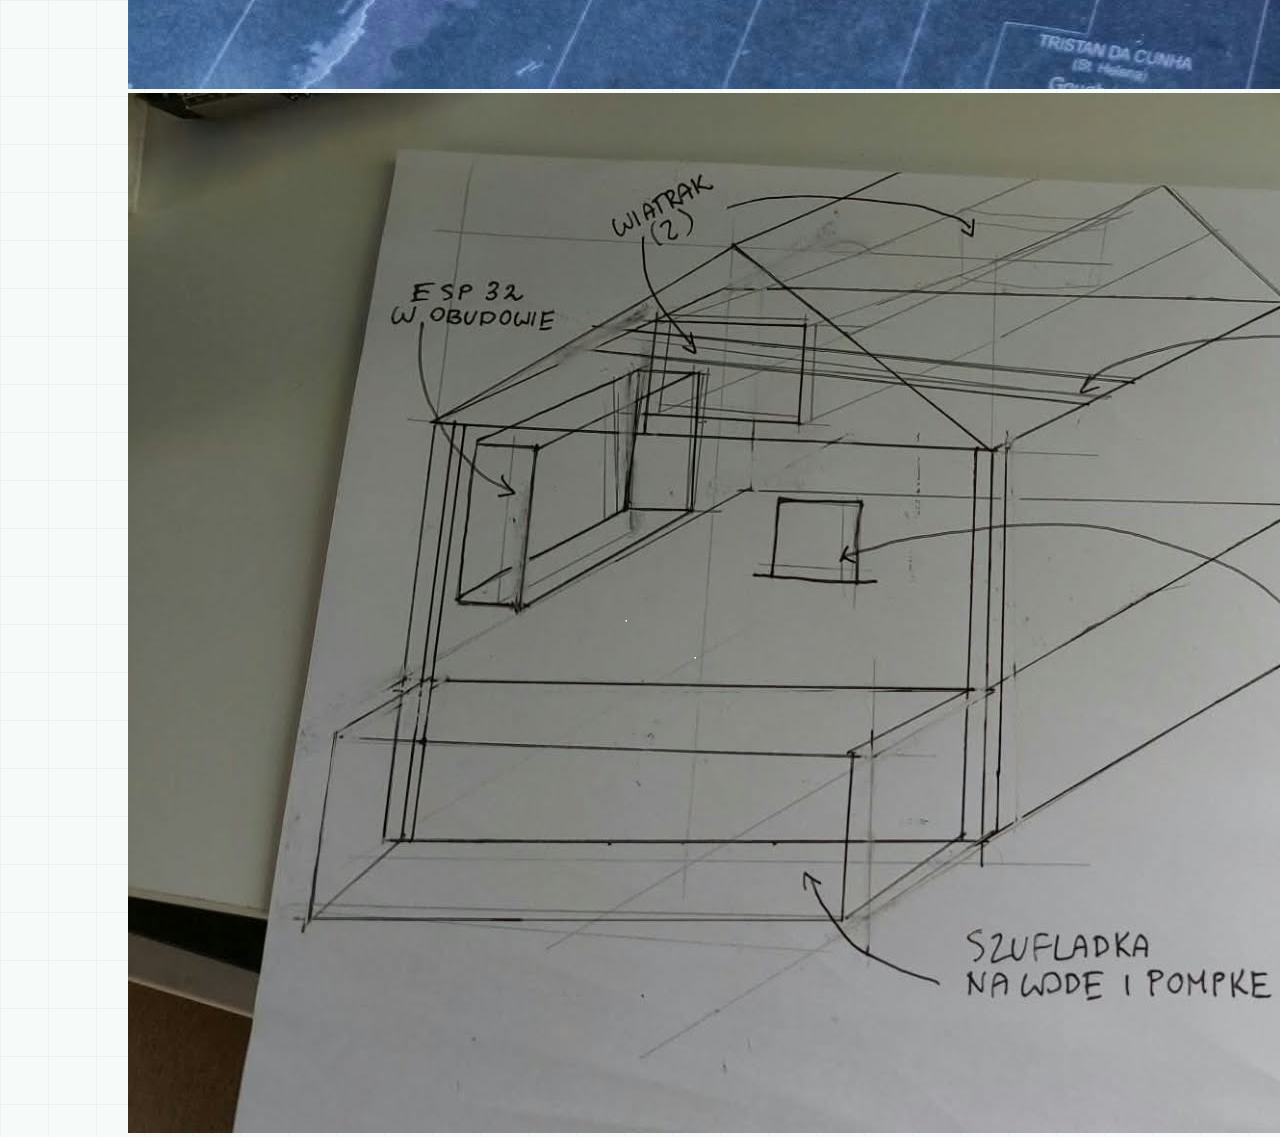
==== commit 177c35d8: "Update galeria.html" ====
--- a/galeria.html
+++ b/galeria.html
@@ -1,256 +1,542 @@
+
 <!DOCTYPE html>
 <html lang="pl">
+
 <head>
-<meta charset="UTF-8">
-<meta name="viewport" content="width=device-width, initial-scale=1.0">
-<title>Moja szklarnia</title>
-<link  rel="stylesheet" href="css.css">
-<style>
-
-
-:root {
-    --forest: #0f3d2e;
-    --green: #2f7d4f;
-    --leaf: #6bb27f;
-    --mint: #cfe9d8;
-    --mist: #eef7f1;
-    --white: #ffffff;
-  }
-
-  * { box-sizing: border-box; }
-
-  body {
-    margin: 0;
-    background: var(--white);
-    font-family: Georgia, "Times New Roman", serif;
-    color: var(--forest);
-  }
-
-  /* The gallery element: full width, white background */
-  .gallery {
-    width: 100%;
-    background: var(--white);
-    padding: 32px clamp(16px, 4vw, 56px);
-  }
-
-  .gallery h2 {
-    margin: 0 0 20px;
-    font-size: clamp(1.4rem, 2.4vw, 2rem);
-    font-weight: 600;
-    color: var(--forest);
-  }
-
-  .gallery-grid {
-    display: grid;
-    grid-auto-rows: 500px;
-    grid-auto-flow: dense;
-    gap: 20px;
-    grid-template-columns: repeat(auto-fill, minmax(min(100%, 350px), 1fr));
-  }
-
-  .gallery-item {
-    position: relative;
-    margin: 0;
-    overflow: hidden;
-    border-radius: 14px;
-    background: var(--mist);
-    border: 1px solid var(--mint);
-  }
-
-  .gallery-item.wide { grid-column: span 2; }
-  .gallery-item.tall { grid-row: span 2; }
-
-  /* Swap .ph divs for <img> tags; the gradients are placeholders */
-  .gallery-item img,
-  .gallery-item .ph {
-    display: block;
-    width: 100%;
-    height: 100%;
-    object-fit: cover;
-    transition: transform .4s ease;
-  }
-
-  .gallery-item:hover img,
-  .gallery-item:hover .ph,
-  .gallery-item:focus-within img,
-  .gallery-item:focus-within .ph { transform: scale(1.05); }
-
-  .gallery-item figcaption {
-    position: absolute;
-    left: 0; right: 0; bottom: 0;
-    padding: 40px 20px 18px;
-    color: var(--white);
-    font-size: 1.1rem;
-    background: linear-gradient(to top, rgba(15, 61, 46, .85), transparent);
-    transform: translateY(100%);
-    transition: transform .3s ease;
-  }
-
-  .gallery-item:hover figcaption,
-  .gallery-item:focus-within figcaption { transform: translateY(0); }
-
-  .gallery-item a { display: block; height: 100%; color: inherit; text-decoration: none; }
-  .gallery-item a:focus-visible { outline: 3px solid var(--green); outline-offset: -3px; }
-
-  .p1 { background: linear-gradient(135deg, var(--green), var(--forest)); }
-  .p2 { background: linear-gradient(160deg, var(--mint), var(--leaf)); }
-  .p3 { background: linear-gradient(120deg, var(--leaf), var(--green)); }
-  .p4 { background: linear-gradient(200deg, var(--forest), var(--leaf)); }
-  .p5 { background: linear-gradient(135deg, var(--mist), var(--mint)); }
-  .p6 { background: linear-gradient(150deg, var(--green), var(--mint)); }
-
-</style>
+    <meta charset="UTF-8">
+    <meta name="viewport" content="width=device-width, initial-scale=1.0">
+
+    <title>Galeria | Moja szklarnia</title>
+
+    <link rel="stylesheet" href="css.css">
 </head>
 
+
 <body>
 
+<!-- ========================================================= -->
+<!-- NAGŁÓWEK -->
+<!-- ========================================================= -->
+
 <div class="nagluwek">
+
     <div class="title">
-        <a href="onas.html">
-            <img src="logo.png" alt="Logo" style="height: 60px;">
+        <a href="index.html">
+            <img
+                src="logo.png"
+                alt="Logo"
+                style="height: 60px;"
+            >
         </a>
     </div>
+
+
     <div class="menu">
+
         <svg
-        xmlns="http://www.w3.org/2000/svg" class="sandwich" viewBox="0 0 40 40"  fill="none" aria-label="Menu">
-        <line x1="8" y1="12" x2="32" y2="12"
-              stroke="currentColor" stroke-width="3" stroke-linecap="round" />
-        <line x1="8" y1="20" x2="32" y2="20"
-              stroke="currentColor" stroke-width="3" stroke-linecap="round" />
-        <line x1="8" y1="28" x2="32" y2="28"
-              stroke="currentColor" stroke-width="3" stroke-linecap="round" />
-      </svg>
+            xmlns="http://www.w3.org/2000/svg"
+            class="sandwich"
+            viewBox="0 0 40 40"
+            fill="none"
+            aria-label="Menu">
+
+            <line
+                x1="8"
+                y1="12"
+                x2="32"
+                y2="12"
+                stroke="currentColor"
+                stroke-width="3"
+                stroke-linecap="round"
+            />
+
+            <line
+                x1="8"
+                y1="20"
+                x2="32"
+                y2="20"
+                stroke="currentColor"
+                stroke-width="3"
+                stroke-linecap="round"
+            />
+
+            <line
+                x1="8"
+                y1="28"
+                x2="32"
+                y2="28"
+                stroke="currentColor"
+                stroke-width="3"
+                stroke-linecap="round"
+            />
+
+        </svg>
 
     </div>
+
+
     <div class="menuwrapper">
+
         <a href="onas.html">
-        <div class="menuoption" style="--in-delay: 0s; --out-delay: 0.28s; top: 84px; border-top-left-radius: 6px;"> O NAS</div>
+            <div
+                class="menuoption"
+                style="
+                    --in-delay: 0s;
+                    --out-delay: 0.28s;
+                    top: 84px;
+                    border-top-left-radius: 6px;
+                "
+            >
+                O NAS
+            </div>
         </a>
+
+
         <a href="galeria.html">
-        <div class="menuoption" style="--in-delay: 0.14s; --out-delay: 0.14s; top: 184px;"> GALERIA </div>
+            <div
+                class="menuoption"
+                style="
+                    --in-delay: 0.14s;
+                    --out-delay: 0.14s;
+                    top: 184px;
+                "
+            >
+                GALERIA
+            </div>
         </a>
+
+
         <a href="mojaszklarnia.html">
-              <div class="menuoption" style="--in-delay: 0.28s; --out-delay: 0s; top: 284px; border-bottom: 5px solid rgb(45, 184, 45);  border-bottom-left-radius: 6px;"> PANEL SZKLARNI</div>
+            <div
+                class="menuoption"
+                style="
+                    --in-delay: 0.28s;
+                    --out-delay: 0s;
+                    top: 284px;
+                    border-bottom: 5px solid rgb(45, 184, 45);
+                    border-bottom-left-radius: 6px;
+                "
+            >
+                PANEL SZKLARNI
+            </div>
         </a>
-         </div>
+
+    </div>
+
 </div>
 
 
-<!-- ///////////////////////////////////////////////////////////////////////////////////////////-->
-<div style="width: 100%; height: 500px; background-color: rgb(72, 161, 106);">
+<!-- ========================================================= -->
+<!-- ANIMOWANE TŁO -->
+<!-- ========================================================= -->
+
+<div
+    style="
+        width: 100%;
+        height: 500px;
+        background-color: rgb(72, 161, 106);
+    "
+>
+
     <canvas
-      id="bg"
-      style="
-        position: relative;
-        width: 100%;
-        height: 100%;
-        -webkit-mask-image: linear-gradient(to bottom, #000 calc(100% - 60px), transparent 100%);
-        mask-image: linear-gradient(to bottom, #000 calc(100% - 60px), transparent 100%);
-      "
+        id="bg"
+        style="
+            position: relative;
+            width: 100%;
+            height: 100%;
+
+            -webkit-mask-image:
+                linear-gradient(
+                    to bottom,
+                    #000 calc(100% - 60px),
+                    transparent 100%
+                );
+
+            mask-image:
+                linear-gradient(
+                    to bottom,
+                    #000 calc(100% - 60px),
+                    transparent 100%
+                );
+        "
     ></canvas>
-  
+
+
     <script type="module">
-      import { createShader } from 'https://esm.sh/shaders/js';
-  
-      await createShader(document.getElementById('bg'), {
-        components: [
-          {
-            type: 'SolidColor',
-            props: {
-              color: '#149941'
+
+        import {
+            createShader
+        } from 'https://esm.sh/shaders/js';
+
+
+        await createShader(
+            document.getElementById('bg'),
+            {
+
+                components: [
+
+                    {
+                        type: 'SolidColor',
+
+                        props: {
+                            color: '#149941'
+                        }
+                    },
+
+
+                    {
+                        type: 'TimeTrail',
+
+                        props: {
+
+                            trailSource: 'motion',
+
+                            trailLength: 0,
+
+                            diffusion: 0.1,
+
+                            trailOpacity: 0.4,
+
+                            trailBlend: 'normal',
+
+                            speed: 4
+
+                        },
+
+
+                        children: [
+
+                            {
+
+                                type: 'ContourLines',
+
+                                props: {
+
+                                    levels: 0.9,
+
+                                    gamma: 1,
+
+                                    lineWidth: 1.75,
+
+                                    softness: 0.4,
+
+                                    colorMode: 'custom',
+
+                                    lineColor: '#5cdb79',
+
+                                    backgroundColor: 'transparent'
+
+                                },
+
+
+                                children: [
+
+                                    {
+
+                                        type: 'PerlinNoise',
+
+                                        props: {
+
+                                            scale: 2.3,
+
+                                            seed: 0,
+
+                                            speed: 0.15
+
+                                        }
+
+                                    },
+
+
+                                    {
+
+                                        type: 'Blob',
+
+                                        props: {
+
+                                            colorA: '#666666',
+
+                                            colorB: '#666666',
+
+                                            size: 0.1,
+
+                                            deformation: 0.75,
+
+                                            softness: 0.4,
+
+                                            highlightIntensity: 0,
+
+                                            speed: 1,
+
+                                            seed: 4,
+
+
+                                            center: {
+
+                                                type: 'mouse-position',
+
+                                                smoothing: 0.3,
+
+                                                momentum: 0.25
+
+                                            },
+
+
+                                            blendMode: 'normal'
+
+                                        }
+
+                                    }
+
+                                ]
+
+                            }
+
+                        ]
+
+                    }
+
+                ]
+
             }
-          },
-  
-          {
-            type: 'TimeTrail',
-            props: {
-              trailSource: 'motion',
-              trailLength: 0,
-              diffusion: 0.1,
-              trailOpacity: 0.4,
-              trailBlend: 'normal',
-              speed: 4
-            },
-  
-            children: [
-              {
-                type: 'ContourLines',
-                props: {
-                  levels: 0.9,
-                  gamma: 1,
-                  lineWidth: 1.75,
-                  softness: 0.4,
-                  colorMode: 'custom',
-                  lineColor: '#5cdb79',
-                  backgroundColor: 'transparent'
-                },
-  
-                children: [
-                  {
-                    type: 'PerlinNoise',
-                    props: {
-                      scale: 2.3,
-                      seed: 0,
-                      speed: 0.15
-                    }
-                  },
-  
-                  {
-                    type: 'Blob',
-                    props: {
-                      colorA: '#666666',
-                      colorB: '#666666',
-                      size: 0.1,
-                      deformation: 0.75,
-                      softness: 0.4,
-                      highlightIntensity: 0,
-                      speed: 1,
-                      seed: 4,
-  
-                      center: {
-                        type: 'mouse-position',
-                        smoothing: 0.3,
-                        momentum: 0.25
-                      },
-  
-                      blendMode: 'normal'
-                    }
-                  }
-                ]
-              }
-            ]
-          }
-        ]
-      });
+        );
+
     </script>
-  </div>
-<!-- ///////////////////////////////////////////////////////////////////////////////////////////-->
-
-
-
-<section class="gallery" aria-label="Photo gallery">
-    <h2>Galeria</h2>
-    <div class="gallery-grid">
-      <figure class="gallery-item wide tall">
-        <a><img src="zdj1.png" alt="zdj1"></a>
-      </figure>
-      <figure class="gallery-item wide" >
-        <a><img src="zdj4.png" alt="zdj2"></a>
-      </figure>
-      <figure class="gallery-item">
-        <a><img src="zdj5.png" alt="zdj3"></a>
-      </figure>
-      <figure class="gallery-item tall">
-        <a><img src="zdj7.png" alt="zdj4"></a>
-      </figure>
-      <figure class="gallery-item">
-        <a><img src="zdj8.png" alt="zdj6"></a>
-      </figure>
-      <figure class="gallery-item wide">
-        <a><img src="zdj6.png" alt="zdj5"></a>
-      </figure>
+
+</div>
+
+
+<!-- ========================================================= -->
+<!-- GALERIA -->
+<!-- ========================================================= -->
+
+<div class="sekcja">
+
+    <h1>Galeria</h1>
+
+    <p class="podpis">
+        Zobacz zdjęcia naszej szklarni,
+        projektu oraz wykonanych prac.
+    </p>
+
+
+    <div class="galeria">
+
+
+        <!-- ZDJĘCIE 1 -->
+
+        <div class="zdjecie">
+
+            <img
+                src="zdj1.png"
+                alt="Szklarnia - zdjęcie 1"
+                loading="lazy"
+            >
+
+        </div>
+
+
+        <!-- ZDJĘCIE 4 -->
+
+        <div class="zdjecie">
+
+            <img
+                src="zdj4.png"
+                alt="Szklarnia - zdjęcie 2"
+                loading="lazy"
+            >
+
+        </div>
+
+
+        <!-- ZDJĘCIE 5 -->
+
+        <div class="zdjecie">
+
+            <img
+                src="zdj5.png"
+                alt="Szklarnia - zdjęcie 3"
+                loading="lazy"
+            >
+
+        </div>
+
+
+        <!-- ZDJĘCIE 7 -->
+
+        <div class="zdjecie">
+
+            <img
+                src="zdj7.png"
+                alt="Szklarnia - zdjęcie 4"
+                loading="lazy"
+            >
+
+        </div>
+
+
+        <!-- ZDJĘCIE 8 -->
+
+        <div class="zdjecie">
+
+            <img
+                src="zdj8.png"
+                alt="Szklarnia - zdjęcie 5"
+                loading="lazy"
+            >
+
+        </div>
+
+
+        <!-- ZDJĘCIE 6 -->
+
+        <div class="zdjecie">
+
+            <img
+                src="zdj6.png"
+                alt="Szklarnia - zdjęcie 6"
+                loading="lazy"
+            >
+
+        </div>
+
     </div>
-  </section>
+
+</div>
+
+
+<!-- ========================================================= -->
+<!-- POWIĘKSZANIE ZDJĘĆ -->
+<!-- ========================================================= -->
+
+<div
+    id="podgladZdjecia"
+    style="
+        display: none;
+        position: fixed;
+        inset: 0;
+        z-index: 9999;
+
+        background: rgba(0,0,0,0.85);
+
+        align-items: center;
+        justify-content: center;
+
+        padding: 30px;
+
+        cursor: pointer;
+    "
+>
+
+    <img
+        id="duzeZdjecie"
+        src=""
+        alt="Powiększone zdjęcie"
+        style="
+            max-width: 95%;
+            max-height: 90%;
+            object-fit: contain;
+
+            border-radius: 10px;
+
+            box-shadow:
+                0 20px 60px rgba(0,0,0,0.5);
+        "
+    >
+
+</div>
+
+
+<!-- ========================================================= -->
+<!-- SKRYPT GALERII -->
+<!-- ========================================================= -->
+
+<script>
+
+const zdjecia =
+    document.querySelectorAll(
+        ".zdjecie img"
+    );
+
+
+const podglad =
+    document.getElementById(
+        "podgladZdjecia"
+    );
+
+
+const duzeZdjecie =
+    document.getElementById(
+        "duzeZdjecie"
+    );
+
+
+zdjecia.forEach(
+    zdjecie => {
+
+        zdjecie.addEventListener(
+            "click",
+            () => {
+
+                duzeZdjecie.src =
+                    zdjecie.src;
+
+                duzeZdjecie.alt =
+                    zdjecie.alt;
+
+                podglad.style.display =
+                    "flex";
+
+            }
+        );
+
+    }
+);
+
+
+podglad.addEventListener(
+    "click",
+    event => {
+
+        if (
+            event.target ===
+            podglad
+        ) {
+
+            podglad.style.display =
+                "none";
+
+            duzeZdjecie.src =
+                "";
+
+        }
+
+    }
+);
+
+
+document.addEventListener(
+    "keydown",
+    event => {
+
+        if (
+            event.key === "Escape"
+        ) {
+
+            podglad.style.display =
+                "none";
+
+            duzeZdjecie.src =
+                "";
+
+        }
+
+    }
+);
+
+</script>
+
 
 </body>
-</html>+</html>
+
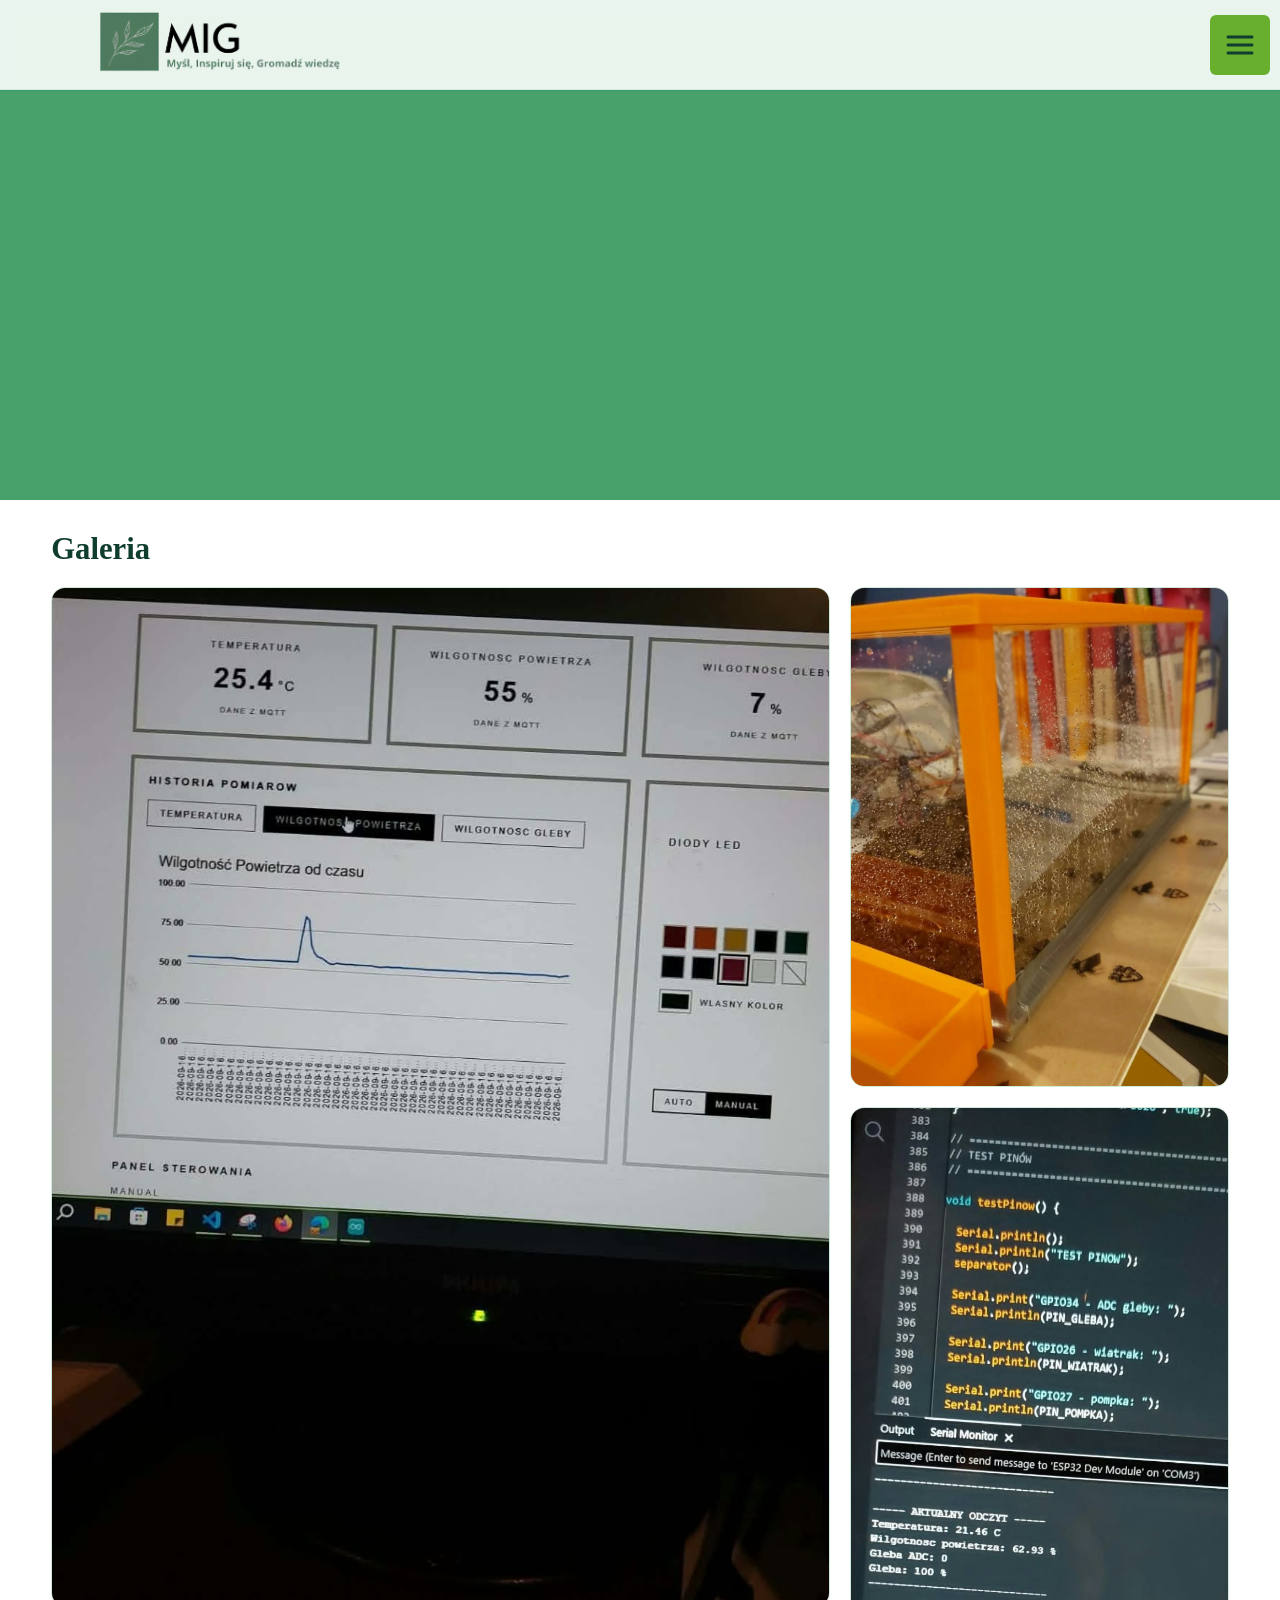
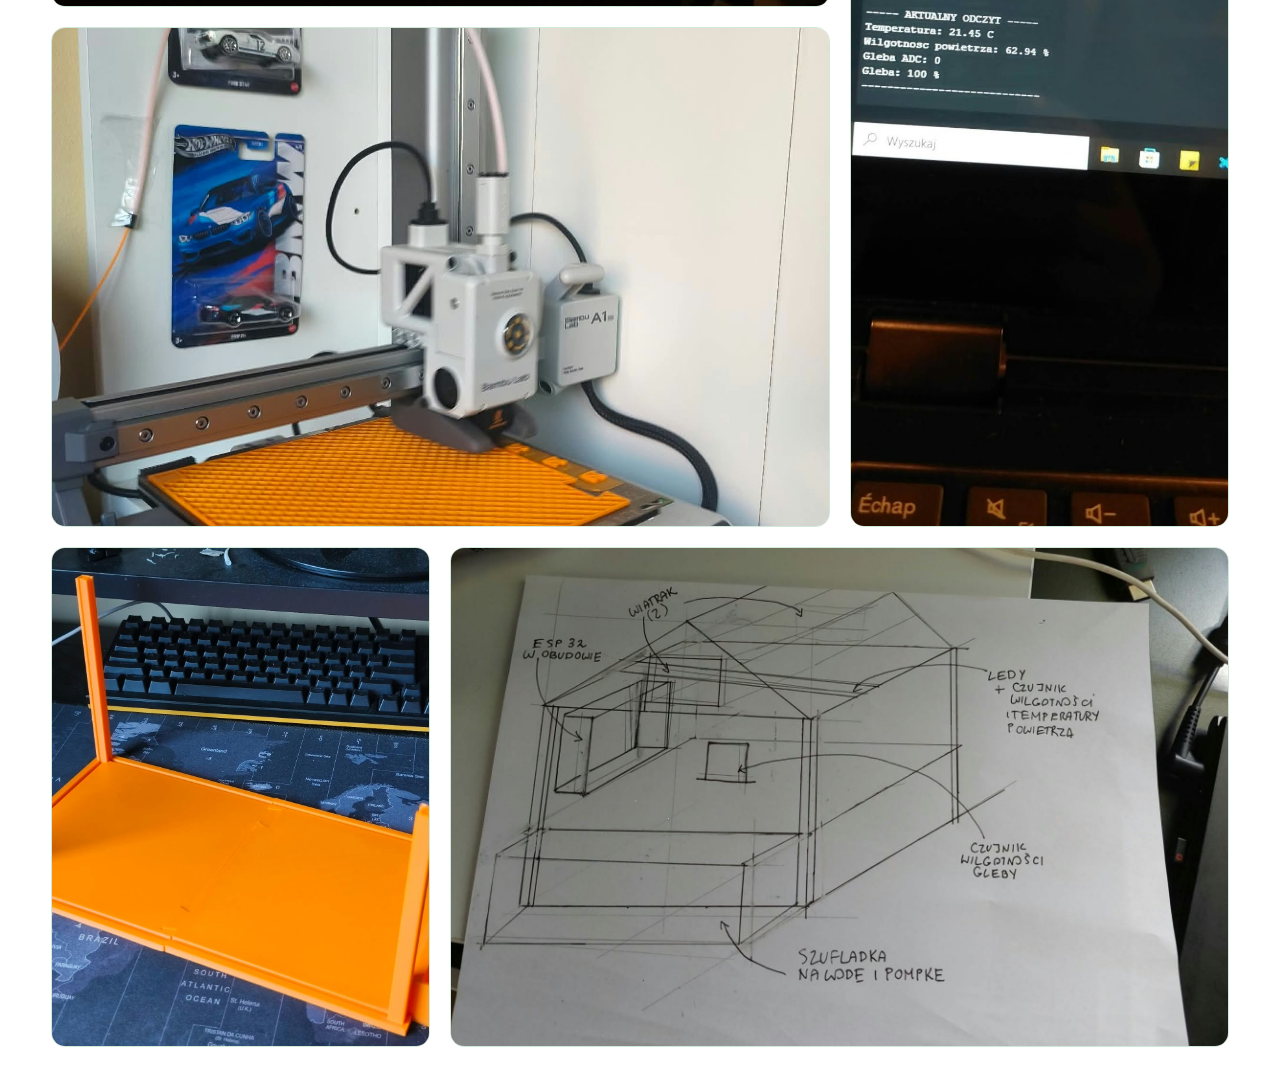
==== commit 81a3bc3d: "Update galeria.html" ====
--- a/galeria.html
+++ b/galeria.html
@@ -1,542 +1,256 @@
-
 <!DOCTYPE html>
 <html lang="pl">
-
 <head>
-    <meta charset="UTF-8">
-    <meta name="viewport" content="width=device-width, initial-scale=1.0">
-
-    <title>Galeria | Moja szklarnia</title>
-
-    <link rel="stylesheet" href="css.css">
+<meta charset="UTF-8">
+<meta name="viewport" content="width=device-width, initial-scale=1.0">
+<title>Moja szklarnia</title>
+<link  rel="stylesheet" href="css.css">
+<style>
+
+
+:root {
+    --forest: #0f3d2e;
+    --green: #2f7d4f;
+    --leaf: #6bb27f;
+    --mint: #cfe9d8;
+    --mist: #eef7f1;
+    --white: #ffffff;
+  }
+
+  * { box-sizing: border-box; }
+
+  body {
+    margin: 0;
+    background: var(--white);
+    font-family: Georgia, "Times New Roman", serif;
+    color: var(--forest);
+  }
+
+  /* The gallery element: full width, white background */
+  .gallery {
+    width: 100%;
+    background: var(--white);
+    padding: 32px clamp(16px, 4vw, 56px);
+  }
+
+  .gallery h2 {
+    margin: 0 0 20px;
+    font-size: clamp(1.4rem, 2.4vw, 2rem);
+    font-weight: 600;
+    color: var(--forest);
+  }
+
+  .gallery-grid {
+    display: grid;
+    grid-auto-rows: 500px;
+    grid-auto-flow: dense;
+    gap: 20px;
+    grid-template-columns: repeat(auto-fill, minmax(min(100%, 350px), 1fr));
+  }
+
+  .gallery-item {
+    position: relative;
+    margin: 0;
+    overflow: hidden;
+    border-radius: 14px;
+    background: var(--mist);
+    border: 1px solid var(--mint);
+  }
+
+  .gallery-item.wide { grid-column: span 2; }
+  .gallery-item.tall { grid-row: span 2; }
+
+  /* Swap .ph divs for <img> tags; the gradients are placeholders */
+  .gallery-item img,
+  .gallery-item .ph {
+    display: block;
+    width: 100%;
+    height: 100%;
+    object-fit: cover;
+    transition: transform .4s ease;
+  }
+
+  .gallery-item:hover img,
+  .gallery-item:hover .ph,
+  .gallery-item:focus-within img,
+  .gallery-item:focus-within .ph { transform: scale(1.05); }
+
+  .gallery-item figcaption {
+    position: absolute;
+    left: 0; right: 0; bottom: 0;
+    padding: 40px 20px 18px;
+    color: var(--white);
+    font-size: 1.1rem;
+    background: linear-gradient(to top, rgba(15, 61, 46, .85), transparent);
+    transform: translateY(100%);
+    transition: transform .3s ease;
+  }
+
+  .gallery-item:hover figcaption,
+  .gallery-item:focus-within figcaption { transform: translateY(0); }
+
+  .gallery-item a { display: block; height: 100%; color: inherit; text-decoration: none; }
+  .gallery-item a:focus-visible { outline: 3px solid var(--green); outline-offset: -3px; }
+
+  .p1 { background: linear-gradient(135deg, var(--green), var(--forest)); }
+  .p2 { background: linear-gradient(160deg, var(--mint), var(--leaf)); }
+  .p3 { background: linear-gradient(120deg, var(--leaf), var(--green)); }
+  .p4 { background: linear-gradient(200deg, var(--forest), var(--leaf)); }
+  .p5 { background: linear-gradient(135deg, var(--mist), var(--mint)); }
+  .p6 { background: linear-gradient(150deg, var(--green), var(--mint)); }
+
+</style>
 </head>
 
-
 <body>
 
-<!-- ========================================================= -->
-<!-- NAGŁÓWEK -->
-<!-- ========================================================= -->
-
 <div class="nagluwek">
-
     <div class="title">
+        <a href="onas.html">
+            <img src="logo.png" alt="Logo" style="height: 60px;">
+        </a>
+    </div>
+    <div class="menu">
+        <svg
+        xmlns="http://www.w3.org/2000/svg" class="sandwich" viewBox="0 0 40 40"  fill="none" aria-label="Menu">
+        <line x1="8" y1="12" x2="32" y2="12"
+              stroke="currentColor" stroke-width="3" stroke-linecap="round" />
+        <line x1="8" y1="20" x2="32" y2="20"
+              stroke="currentColor" stroke-width="3" stroke-linecap="round" />
+        <line x1="8" y1="28" x2="32" y2="28"
+              stroke="currentColor" stroke-width="3" stroke-linecap="round" />
+      </svg>
+
+    </div>
+    <div class="menuwrapper">
+        <a href="onas.html">
+        <div class="menuoption" style="--in-delay: 0s; --out-delay: 0.28s; top: 84px; border-top-left-radius: 6px;"> O NAS</div>
+        </a>
+        <a href="galeria.html">
+        <div class="menuoption" style="--in-delay: 0.14s; --out-delay: 0.14s; top: 184px;"> GALERIA </div>
+        </a>
         <a href="index.html">
-            <img
-                src="logo.png"
-                alt="Logo"
-                style="height: 60px;"
-            >
-        </a>
+              <div class="menuoption" style="--in-delay: 0.28s; --out-delay: 0s; top: 284px; border-bottom: 5px solid rgb(45, 184, 45);  border-bottom-left-radius: 6px;"> PANEL SZKLARNI</div>
+        </a>
+         </div>
+</div>
+
+
+<!-- ///////////////////////////////////////////////////////////////////////////////////////////-->
+<div style="width: 100%; height: 500px; background-color: rgb(72, 161, 106);">
+    <canvas
+      id="bg"
+      style="
+        position: relative;
+        width: 100%;
+        height: 100%;
+        -webkit-mask-image: linear-gradient(to bottom, #000 calc(100% - 60px), transparent 100%);
+        mask-image: linear-gradient(to bottom, #000 calc(100% - 60px), transparent 100%);
+      "
+    ></canvas>
+  
+    <script type="module">
+      import { createShader } from 'https://esm.sh/shaders/js';
+  
+      await createShader(document.getElementById('bg'), {
+        components: [
+          {
+            type: 'SolidColor',
+            props: {
+              color: '#149941'
+            }
+          },
+  
+          {
+            type: 'TimeTrail',
+            props: {
+              trailSource: 'motion',
+              trailLength: 0,
+              diffusion: 0.1,
+              trailOpacity: 0.4,
+              trailBlend: 'normal',
+              speed: 4
+            },
+  
+            children: [
+              {
+                type: 'ContourLines',
+                props: {
+                  levels: 0.9,
+                  gamma: 1,
+                  lineWidth: 1.75,
+                  softness: 0.4,
+                  colorMode: 'custom',
+                  lineColor: '#5cdb79',
+                  backgroundColor: 'transparent'
+                },
+  
+                children: [
+                  {
+                    type: 'PerlinNoise',
+                    props: {
+                      scale: 2.3,
+                      seed: 0,
+                      speed: 0.15
+                    }
+                  },
+  
+                  {
+                    type: 'Blob',
+                    props: {
+                      colorA: '#666666',
+                      colorB: '#666666',
+                      size: 0.1,
+                      deformation: 0.75,
+                      softness: 0.4,
+                      highlightIntensity: 0,
+                      speed: 1,
+                      seed: 4,
+  
+                      center: {
+                        type: 'mouse-position',
+                        smoothing: 0.3,
+                        momentum: 0.25
+                      },
+  
+                      blendMode: 'normal'
+                    }
+                  }
+                ]
+              }
+            ]
+          }
+        ]
+      });
+    </script>
+  </div>
+<!-- ///////////////////////////////////////////////////////////////////////////////////////////-->
+
+
+
+<section class="gallery" aria-label="Photo gallery">
+    <h2>Galeria</h2>
+    <div class="gallery-grid">
+      <figure class="gallery-item wide tall">
+        <a><img src="zdj1.png" alt="zdj1"></a>
+      </figure>
+      <figure class="gallery-item wide" >
+        <a><img src="zdj4.png" alt="zdj2"></a>
+      </figure>
+      <figure class="gallery-item">
+        <a><img src="zdj5.png" alt="zdj3"></a>
+      </figure>
+      <figure class="gallery-item tall">
+        <a><img src="zdj7.png" alt="zdj4"></a>
+      </figure>
+      <figure class="gallery-item">
+        <a><img src="zdj8.png" alt="zdj6"></a>
+      </figure>
+      <figure class="gallery-item wide">
+        <a><img src="zdj6.png" alt="zdj5"></a>
+      </figure>
     </div>
-
-
-    <div class="menu">
-
-        <svg
-            xmlns="http://www.w3.org/2000/svg"
-            class="sandwich"
-            viewBox="0 0 40 40"
-            fill="none"
-            aria-label="Menu">
-
-            <line
-                x1="8"
-                y1="12"
-                x2="32"
-                y2="12"
-                stroke="currentColor"
-                stroke-width="3"
-                stroke-linecap="round"
-            />
-
-            <line
-                x1="8"
-                y1="20"
-                x2="32"
-                y2="20"
-                stroke="currentColor"
-                stroke-width="3"
-                stroke-linecap="round"
-            />
-
-            <line
-                x1="8"
-                y1="28"
-                x2="32"
-                y2="28"
-                stroke="currentColor"
-                stroke-width="3"
-                stroke-linecap="round"
-            />
-
-        </svg>
-
-    </div>
-
-
-    <div class="menuwrapper">
-
-        <a href="onas.html">
-            <div
-                class="menuoption"
-                style="
-                    --in-delay: 0s;
-                    --out-delay: 0.28s;
-                    top: 84px;
-                    border-top-left-radius: 6px;
-                "
-            >
-                O NAS
-            </div>
-        </a>
-
-
-        <a href="galeria.html">
-            <div
-                class="menuoption"
-                style="
-                    --in-delay: 0.14s;
-                    --out-delay: 0.14s;
-                    top: 184px;
-                "
-            >
-                GALERIA
-            </div>
-        </a>
-
-
-        <a href="mojaszklarnia.html">
-            <div
-                class="menuoption"
-                style="
-                    --in-delay: 0.28s;
-                    --out-delay: 0s;
-                    top: 284px;
-                    border-bottom: 5px solid rgb(45, 184, 45);
-                    border-bottom-left-radius: 6px;
-                "
-            >
-                PANEL SZKLARNI
-            </div>
-        </a>
-
-    </div>
-
-</div>
-
-
-<!-- ========================================================= -->
-<!-- ANIMOWANE TŁO -->
-<!-- ========================================================= -->
-
-<div
-    style="
-        width: 100%;
-        height: 500px;
-        background-color: rgb(72, 161, 106);
-    "
->
-
-    <canvas
-        id="bg"
-        style="
-            position: relative;
-            width: 100%;
-            height: 100%;
-
-            -webkit-mask-image:
-                linear-gradient(
-                    to bottom,
-                    #000 calc(100% - 60px),
-                    transparent 100%
-                );
-
-            mask-image:
-                linear-gradient(
-                    to bottom,
-                    #000 calc(100% - 60px),
-                    transparent 100%
-                );
-        "
-    ></canvas>
-
-
-    <script type="module">
-
-        import {
-            createShader
-        } from 'https://esm.sh/shaders/js';
-
-
-        await createShader(
-            document.getElementById('bg'),
-            {
-
-                components: [
-
-                    {
-                        type: 'SolidColor',
-
-                        props: {
-                            color: '#149941'
-                        }
-                    },
-
-
-                    {
-                        type: 'TimeTrail',
-
-                        props: {
-
-                            trailSource: 'motion',
-
-                            trailLength: 0,
-
-                            diffusion: 0.1,
-
-                            trailOpacity: 0.4,
-
-                            trailBlend: 'normal',
-
-                            speed: 4
-
-                        },
-
-
-                        children: [
-
-                            {
-
-                                type: 'ContourLines',
-
-                                props: {
-
-                                    levels: 0.9,
-
-                                    gamma: 1,
-
-                                    lineWidth: 1.75,
-
-                                    softness: 0.4,
-
-                                    colorMode: 'custom',
-
-                                    lineColor: '#5cdb79',
-
-                                    backgroundColor: 'transparent'
-
-                                },
-
-
-                                children: [
-
-                                    {
-
-                                        type: 'PerlinNoise',
-
-                                        props: {
-
-                                            scale: 2.3,
-
-                                            seed: 0,
-
-                                            speed: 0.15
-
-                                        }
-
-                                    },
-
-
-                                    {
-
-                                        type: 'Blob',
-
-                                        props: {
-
-                                            colorA: '#666666',
-
-                                            colorB: '#666666',
-
-                                            size: 0.1,
-
-                                            deformation: 0.75,
-
-                                            softness: 0.4,
-
-                                            highlightIntensity: 0,
-
-                                            speed: 1,
-
-                                            seed: 4,
-
-
-                                            center: {
-
-                                                type: 'mouse-position',
-
-                                                smoothing: 0.3,
-
-                                                momentum: 0.25
-
-                                            },
-
-
-                                            blendMode: 'normal'
-
-                                        }
-
-                                    }
-
-                                ]
-
-                            }
-
-                        ]
-
-                    }
-
-                ]
-
-            }
-        );
-
-    </script>
-
-</div>
-
-
-<!-- ========================================================= -->
-<!-- GALERIA -->
-<!-- ========================================================= -->
-
-<div class="sekcja">
-
-    <h1>Galeria</h1>
-
-    <p class="podpis">
-        Zobacz zdjęcia naszej szklarni,
-        projektu oraz wykonanych prac.
-    </p>
-
-
-    <div class="galeria">
-
-
-        <!-- ZDJĘCIE 1 -->
-
-        <div class="zdjecie">
-
-            <img
-                src="zdj1.png"
-                alt="Szklarnia - zdjęcie 1"
-                loading="lazy"
-            >
-
-        </div>
-
-
-        <!-- ZDJĘCIE 4 -->
-
-        <div class="zdjecie">
-
-            <img
-                src="zdj4.png"
-                alt="Szklarnia - zdjęcie 2"
-                loading="lazy"
-            >
-
-        </div>
-
-
-        <!-- ZDJĘCIE 5 -->
-
-        <div class="zdjecie">
-
-            <img
-                src="zdj5.png"
-                alt="Szklarnia - zdjęcie 3"
-                loading="lazy"
-            >
-
-        </div>
-
-
-        <!-- ZDJĘCIE 7 -->
-
-        <div class="zdjecie">
-
-            <img
-                src="zdj7.png"
-                alt="Szklarnia - zdjęcie 4"
-                loading="lazy"
-            >
-
-        </div>
-
-
-        <!-- ZDJĘCIE 8 -->
-
-        <div class="zdjecie">
-
-            <img
-                src="zdj8.png"
-                alt="Szklarnia - zdjęcie 5"
-                loading="lazy"
-            >
-
-        </div>
-
-
-        <!-- ZDJĘCIE 6 -->
-
-        <div class="zdjecie">
-
-            <img
-                src="zdj6.png"
-                alt="Szklarnia - zdjęcie 6"
-                loading="lazy"
-            >
-
-        </div>
-
-    </div>
-
-</div>
-
-
-<!-- ========================================================= -->
-<!-- POWIĘKSZANIE ZDJĘĆ -->
-<!-- ========================================================= -->
-
-<div
-    id="podgladZdjecia"
-    style="
-        display: none;
-        position: fixed;
-        inset: 0;
-        z-index: 9999;
-
-        background: rgba(0,0,0,0.85);
-
-        align-items: center;
-        justify-content: center;
-
-        padding: 30px;
-
-        cursor: pointer;
-    "
->
-
-    <img
-        id="duzeZdjecie"
-        src=""
-        alt="Powiększone zdjęcie"
-        style="
-            max-width: 95%;
-            max-height: 90%;
-            object-fit: contain;
-
-            border-radius: 10px;
-
-            box-shadow:
-                0 20px 60px rgba(0,0,0,0.5);
-        "
-    >
-
-</div>
-
-
-<!-- ========================================================= -->
-<!-- SKRYPT GALERII -->
-<!-- ========================================================= -->
-
-<script>
-
-const zdjecia =
-    document.querySelectorAll(
-        ".zdjecie img"
-    );
-
-
-const podglad =
-    document.getElementById(
-        "podgladZdjecia"
-    );
-
-
-const duzeZdjecie =
-    document.getElementById(
-        "duzeZdjecie"
-    );
-
-
-zdjecia.forEach(
-    zdjecie => {
-
-        zdjecie.addEventListener(
-            "click",
-            () => {
-
-                duzeZdjecie.src =
-                    zdjecie.src;
-
-                duzeZdjecie.alt =
-                    zdjecie.alt;
-
-                podglad.style.display =
-                    "flex";
-
-            }
-        );
-
-    }
-);
-
-
-podglad.addEventListener(
-    "click",
-    event => {
-
-        if (
-            event.target ===
-            podglad
-        ) {
-
-            podglad.style.display =
-                "none";
-
-            duzeZdjecie.src =
-                "";
-
-        }
-
-    }
-);
-
-
-document.addEventListener(
-    "keydown",
-    event => {
-
-        if (
-            event.key === "Escape"
-        ) {
-
-            podglad.style.display =
-                "none";
-
-            duzeZdjecie.src =
-                "";
-
-        }
-
-    }
-);
-
-</script>
-
+  </section>
 
 </body>
 </html>
-
